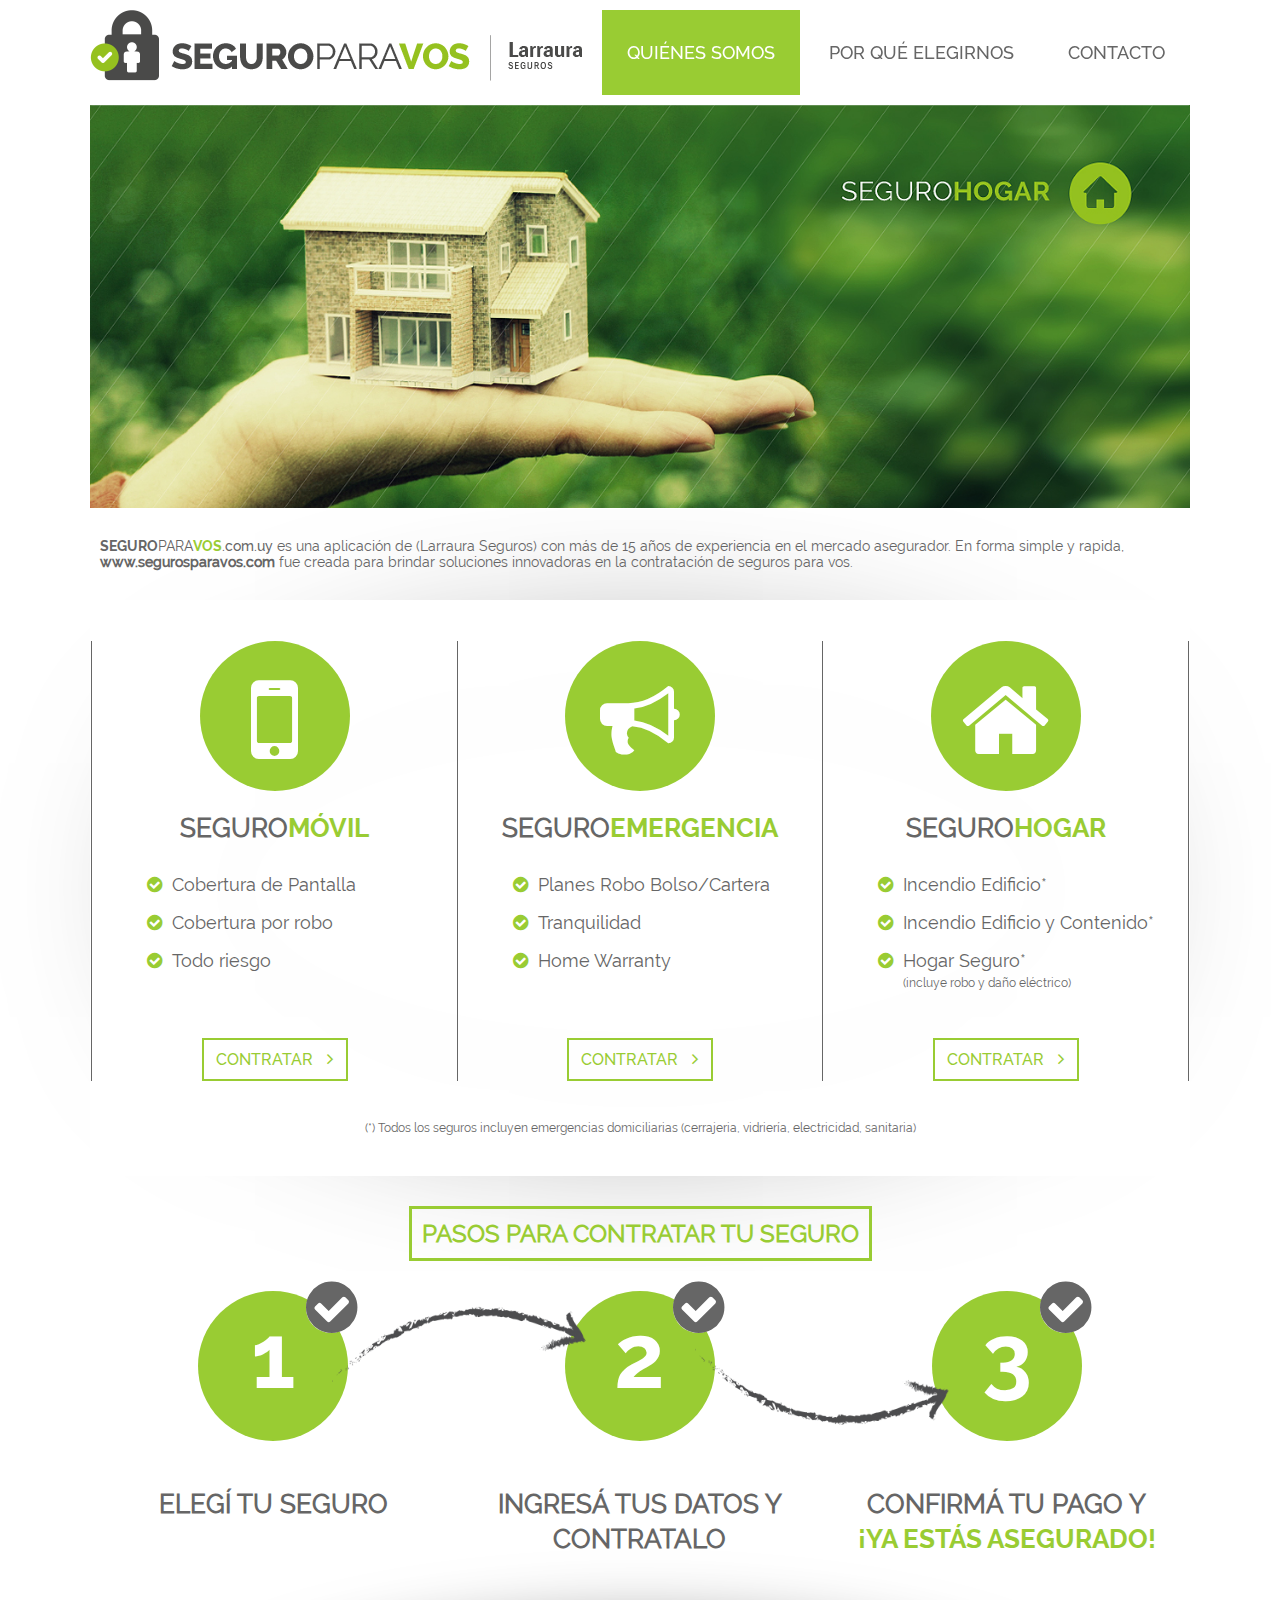
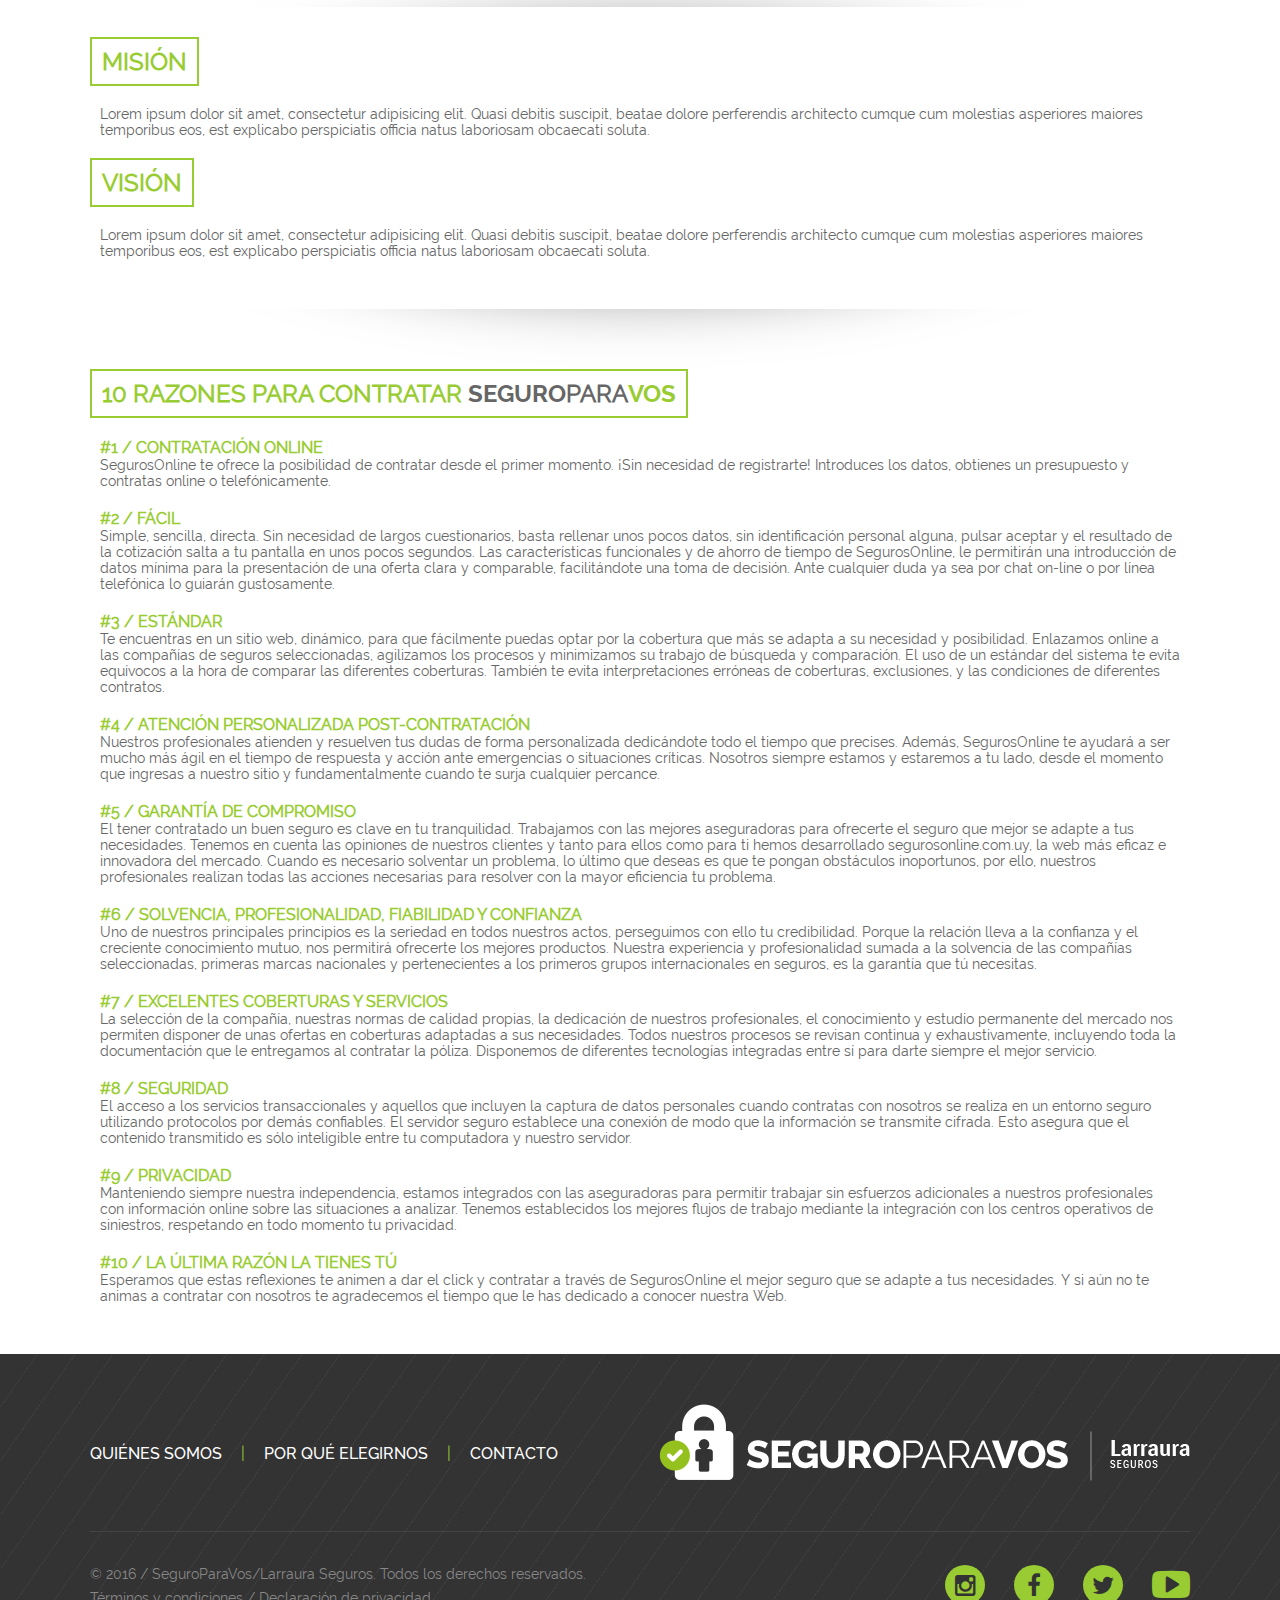
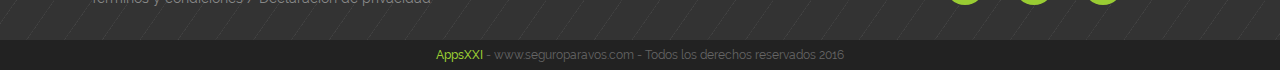
==== index.html @ 47605a60 "Home general y one page app" ====
<!DOCTYPE HTML>
<html>
<head>
	<title>SeguroParaVos</title>
	<meta charset="UTF-8">
	<link rel="icon" type="image/png" href="/imagenes/logos/favicon.png"/>
	<link rel="stylesheet" type="text/css" href="/estilos/estilo.css">
	<link rel="stylesheet" type="text/css" href="/estilos/font-awesome.min.css">
</head>

<body id="home">
	<header>
		<div class="center">
			<div class="logo_contenedor">
				<a href="#home"><img class="logo" src="imagenes/logos/logo.png"></a>
				<a href="#home"><img class="logo_solo" src="imagenes/logos/logo_solo.png"></a>
			</div>
			<div class="navegacion_contenedor">
				<nav class="navegacion">
					<a class="activo hover_negro" href="#nosotros">Quiénes somos</a>
					<a class="hover_verde" href="#razones">Por qué elegirnos</a>
					<a class="hover_verde" href="/">Contacto</a>
				</nav>
			</div>
		</div>	
	</header>

	<section class="pagina">
		<div id="quienes_somos" class="center quienes_somos_contenedor">
			<div class="banners">
				<img src="imagenes/banners/01.png" usemap="#servicios-express">
			</div>
			<p><a href="/"><span class="site-title"><span class="seguro">Seguro</span><span class="para">Para</span><span class="vos">Vos</span></span>.com.uy</a> es una aplicación de (Larraura Seguros) con más de 15 años de experiencia en el mercado asegurador. En forma simple y rapida, <strong>www.segurosparavos.com</strong> fue creada para brindar soluciones innovadoras en la contratación de seguros para vos.</p>
		</div>

		<div class="seguros_contenedor">
			<div class="center seguros">
				<div class="sombra"></div>
				<div class="seguros_inner">
					<div class="clear">
						<div class="seguro seguro_mobile">
							<span class="fa fa-5x fa-mobile rounded"></span>
							<h3 class="titulo-seguro">
								<span>Seguro</span><strong>Móvil</strong>
							</h3>
							<ul>
								<li><i class="fa fa-check-circle"></i><span class="seguro_span">Cobertura de Pantalla</span></li>
								<li><i class="fa fa-check-circle"></i><span class="seguro_span">Cobertura por robo</span></li>
								<li><i class="fa fa-check-circle"></i><span class="seguro_span">Todo riesgo</span></li>
							</ul>
							<a href="/" class="btn">Contratar <span class="fa fa-angle-right"></span></a>
						</div>
						<div class="seguro seguro_emergencia">
							<span class="fa fa-5x fa-bullhorn rounded"></span>
							<h3 class="titulo-seguro">
								<span>Seguro</span><strong>Emergencia</strong>
							</h3>
							<ul>
								<li><i id="emergencia_fa" class="fa fa-check-circle"></i><span class="seguro_span">Planes Robo Bolso/Cartera</span></li>
								<li><i id="emergencia_fa" class="fa fa-check-circle"></i><span class="seguro_span">Tranquilidad</span></li>
								<li><i id="emergencia_fa" class="fa fa-check-circle"></i><span class="seguro_span">Home Warranty</span></li>
							</ul>
							<a href="/" class="btn">Contratar <span class="fa fa-angle-right"></span></a>
						</div>
						<div class="seguro seguro_hogar">
							<span class="fa fa-5x fa-home rounded"></span>
							<h3 class="titulo-seguro">
								<span>Seguro</span><strong>Hogar</strong>
							</h3>
							<ul>
								<li><i class="fa fa-check-circle"></i><span class="seguro_span">Incendio Edificio*</span></li>
								<li><i class="fa fa-check-circle"></i><span class="seguro_span">Incendio Edificio y Contenido*</span></li>
								<li><i class="fa fa-check-circle"></i><span class="seguro_span">Hogar Seguro*</span><br><span class="comentario">(incluye robo y daño eléctrico)</span></li>
							</ul>
							<a href="/" class="btn">Contratar <span class="fa fa-angle-right"></span></a>
						</div>
					</div>
					<p class="comentario_seguros">(*) Todos los seguros incluyen emergencias domiciliarias (cerrajeria, vidriería, electricidad, sanitaria)</p>
				</div>
			</div>
		</div>

		<div class="center pasos_seguro_contenedor">
			<h2 class="rotulo_pasos">Pasos para contratar tu seguro</h2>
			<div class="pasos_seguro">
				<!-- <img src="imagenes/recursos/pasos.png"> -->
				<div class="paso primer_paso">
					<span class="fa rounded">1 <span class="fa fa-check-circle"></span></span>
					<h3 class="titulo-seguro">
						<span>Elegí tu seguro</span>
					</h3>
				</div>
				<span class="connect"><img src="/imagenes/recursos/flecha-design.png"></span>
				<div class="paso segundo_paso">
					<span class="fa rounded">2 <span class="fa fa-check-circle"></span></span>
					<h3 class="titulo-seguro">
						<span>Ingresá tus datos y contratalo</span>
					</h3>
				</div>
				<span class="connect mirror"><img src="/imagenes/recursos/flecha-design.png"></span>
				<div class="paso tercer_paso">
					<span class="fa rounded">3 <span class="fa fa-check-circle"></span></span>
					<h3 class="titulo-seguro">
						<span>Confirmá tu pago y<br><strong>¡ya estás asegurado!</strong></span>
					</h3>
				</div>
				<div class="clear"></div>
			</div>
		</div>

		<div class="center nosotros" id="nosotros">
			<div class="sombra"></div>
			<div class="content-inner">
				<h2>Misión</h2>	
				<p>Lorem ipsum dolor sit amet, consectetur adipisicing elit. Quasi debitis suscipit, beatae dolore perferendis architecto cumque cum molestias asperiores maiores temporibus eos, est explicabo perspiciatis officia natus laboriosam obcaecati soluta.</p>
				<h2>Visión</h2>	
				<p>Lorem ipsum dolor sit amet, consectetur adipisicing elit. Quasi debitis suscipit, beatae dolore perferendis architecto cumque cum molestias asperiores maiores temporibus eos, est explicabo perspiciatis officia natus laboriosam obcaecati soluta.</p>
			</div>
		</div>

		<div class="center razones" id="razones">
			<div class="content-inner">
				<h2>10 Razones para contratar <span class="site-title"><span class="seguro">Seguro</span><span class="para">Para</span><span class="vos">Vos</span></span></h2>	
				<h4>#1 / CONTRATACIÓN ONLINE</h4>
				<p>SegurosOnline te ofrece la posibilidad de contratar desde el primer momento. ¡Sin necesidad de registrarte! Introduces los datos, obtienes un presupuesto y contratas online o telefónicamente.</p>
				<h4>#2 / FÁCIL</h4>
				<p>Simple, sencilla, directa. Sin necesidad de largos cuestionarios, basta rellenar unos pocos datos, sin identificación personal alguna, pulsar aceptar y el resultado de la cotización salta a tu pantalla en unos pocos segundos. Las características funcionales y de ahorro de tiempo de SegurosOnline, le permitirán una introducción de datos mínima para la presentación de una oferta clara y comparable, facilitándote una toma de decisión. Ante cualquier duda ya sea por chat on-line o por línea telefónica lo guiarán gustosamente.</p>
				<h4>#3 / ESTÁNDAR</h4>
				<p>Te encuentras en un sitio web, dinámico, para que fácilmente puedas optar por la cobertura que más se adapta a su necesidad y posibilidad. Enlazamos online a las compañías de seguros seleccionadas, agilizamos los procesos y minimizamos su trabajo de búsqueda y comparación. El uso de un estándar del sistema te evita equívocos a la hora de comparar las diferentes coberturas. También te evita interpretaciones erróneas de coberturas, exclusiones, y las condiciones de diferentes contratos.</p>
				<h4>#4 / ATENCIÓN PERSONALIZADA POST-CONTRATACIÓN</h4>
				<p>Nuestros profesionales atienden y resuelven tus dudas de forma personalizada dedicándote todo el tiempo que precises. Además, SegurosOnline te ayudará a ser mucho más ágil en el tiempo de respuesta y acción ante emergencias o situaciones críticas. Nosotros siempre estamos y estaremos a tu lado, desde el momento que ingresas a nuestro sitio y fundamentalmente cuando te surja cualquier percance.</p>
				<h4>#5 / GARANTÍA DE COMPROMISO</h4>
				<p>El tener contratado un buen seguro es clave en tu tranquilidad. Trabajamos con las mejores aseguradoras para ofrecerte el seguro que mejor se adapte a tus necesidades. Tenemos en cuenta las opiniones de nuestros clientes y tanto para ellos como para ti hemos desarrollado segurosonline.com.uy, la web más eficaz e innovadora del mercado. Cuando es necesario solventar un problema, lo último que deseas es que te pongan obstáculos inoportunos, por ello, nuestros profesionales realizan todas las acciones necesarias para resolver con la mayor eficiencia tu problema.</p>
				<h4>#6 / SOLVENCIA, PROFESIONALIDAD, FIABILIDAD Y CONFIANZA</h4>
				<p>Uno de nuestros principales principios es la seriedad en todos nuestros actos, perseguimos con ello tu credibilidad. Porque la relación lleva a la confianza y el creciente conocimiento mutuo, nos permitirá ofrecerte los mejores productos. Nuestra experiencia y profesionalidad sumada a la solvencia de las compañías seleccionadas, primeras marcas nacionales y pertenecientes a los primeros grupos internacionales en seguros, es la garantía que tú necesitas.</p>
				<h4>#7 / EXCELENTES COBERTURAS Y SERVICIOS</h4>
				<p>La selección de la compañía, nuestras normas de calidad propias, la dedicación de nuestros profesionales, el conocimiento y estudio permanente del mercado nos permiten disponer de unas ofertas en coberturas adaptadas a sus necesidades. Todos nuestros procesos se revisan continua y exhaustivamente, incluyendo toda la documentación que le entregamos al contratar la póliza. Disponemos de diferentes tecnologías integradas entre sí para darte siempre el mejor servicio.</p>
				<h4>#8 / SEGURIDAD</h4>
				<p>El acceso a los servicios transaccionales y aquellos que incluyen la captura de datos personales cuando contratas con nosotros se realiza en un entorno seguro utilizando protocolos por demás confiables. El servidor seguro establece una conexión de modo que la información se transmite cifrada. Esto asegura que el contenido transmitido es sólo inteligible entre tu computadora y nuestro servidor.</p>
				<h4>#9 / PRIVACIDAD</h4>
				<p>Manteniendo siempre nuestra independencia, estamos integrados con las aseguradoras para permitir trabajar sin esfuerzos adicionales a nuestros profesionales con información online sobre las situaciones a analizar. Tenemos establecidos los mejores flujos de trabajo mediante la integración con los centros operativos de siniestros, respetando en todo momento tu privacidad.</p>
				<h4>#10 / LA ÚLTIMA RAZÓN LA TIENES TÚ</h4>
				<p>Esperamos que estas reflexiones te animen a dar el click y contratar a través de SegurosOnline el mejor seguro que se adapte a tus necesidades. Y si aún no te animas a contratar con nosotros te agradecemos el tiempo que le has dedicado a conocer nuestra Web.</p>
			</div>
		</div>
	</section>

	<footer>
		<div class="footer_navegacion center">
			<div class="footer_nav">
				<a class="hover_verde" href="#nosotros">Quiénes somos</a>
				<span class="separador">|</span>
				<a class="hover_verde" href="#razones">Por qué elegirnos</a>
				<span class="separador">|</span>
				<a class="hover_verde" href="/">Contacto</a>
			</div>
			<div class="logo_footer">
				<a href="/"><img src="imagenes/logos/logo-footer.png"></a>
			</div>
			<div class="clear"></div>
		</div>
		<div class="center">
			<div class="derechos_reservados">
				<div>© 2016 / SeguroParaVos/Larraura Seguros. Todos los derechos reservados.</div>
				<div>Términos y condiciones / Declaración de privacidad</div>
			</div>
			<div class="redes_sociales">
				<a class="fa fa-instagram rounded hover_blanco" href="http://www.instagram.com" target="blank"></a>
				<a class="fa fa-facebook rounded hover_blanco" href="http://www.facebook.com" target="blank"></a>
				<a class="fa fa-twitter rounded hover_blanco" href="http://www.twitter.com" target="blank"></a>
				<a class="fa fa-youtube-play hover_blanco" href="http://www.youtube.com" target="blank"></a>
			</div>
		</div>
		<div class="derechos_apssxxi">
			<a class="hover_blanco" href="htttp://www.appsxxi.com">AppsXXI</a><span> - www.seguroparavos.com - Todos los derechos reservados 2016</span>
		</div>
	</footer>

	<a class="scroll-up fa fa-angle-up" href="#home" style="display: inline;"></a>

	<script src="/script/jquery.js"></script>
	<script src="/script/general.js"></script>
</body>
</html>
---- estilos/estilo.css ----
/* GENERALES */
@font-face {
	font-family: "Raleway-Regular";
	src: url(../fonts/Raleway-Regular.ttf);
}
@font-face {
	font-family: "Raleway-Medium";
	src: url(../fonts/Raleway-Medium.ttf);
}
@font-face {
	font-family: "Raleway-Bold";
	src: url(../fonts/Raleway-Bold.ttf);
}
@font-face {
	font-family: "Raleway-ExtraBold";
	src: url(../fonts/Raleway-ExtraBold.ttf);
}
* {
	color: #666;
	font-family: "Raleway-Regular";
}
strong {
	font-family: "Raleway-Medium";
}
a {
	text-decoration: none;
	font-family: "Raleway-Medium";
}
h2 {
	display: inline-block;
	clear: both;
	color: #9c3;
	border: 2px solid #9c3;
	padding: 8px 10px;
	text-transform: uppercase;
	margin: 0;
	margin-bottom: 20px;
}
h3 {
	text-align: center;
	font-size: 26px;
	line-height: 35px;
	font-family: "Raleway-Bold";
	color: #666;
}
h4 {
	color: #9c3;
    margin: 0;
    padding: 0 10px;
}
p {
	padding: 0 10px;
	margin: 0 0 20px;
	font-size: 14px;
}
img {
	display: block;
}
body {
	margin: 0;
	padding: 105px 0 0;
}

/* UTILES */
.clear {
	overflow: hidden;
	clear: both;
}
.center {
	position: relative;
	margin: auto;
	width: 1100px;
	/*overflow: hidden;*/
}
.content-inner {
	padding: 30px 0;
}
.hover_verde:hover {
	color: #9c3;
}
.hover_negro:hover {
	color: #666;
}
.hover_blanco:hover {
	color: rgb(255,255,255);
}
.btn {
	border: 2px solid #9c3;
    box-sizing: border-box;
    color: #9c3;
    display: block;
    padding: 10px;
    text-transform: uppercase;
}
.btn .fa {
	font-size: 18px;
	margin: 0;
	margin-left: 10px;
}
.fa {
	margin-right: 10px;
	margin-top: 10px;
	margin-bottom: 10px;
	color: #9c3;
}
.connect {
	display: block;
    left: 22%;
    position: absolute;
    top: 5%;
    z-index: 5;
	box-sizing: content-box;
}
.connect img {
	width: 80%;
}
.mirror {
	top: 20%;
	left: 55%;
	transform: scale(1, -1);
}
.mirror img {}
.site-title {
	text-transform: uppercase;
}
.site-title .seguro {
	font-family: 'Raleway-Bold';
}
.site-title .para {
	font-family: 'Raleway-Regular';
}
.site-title .vos {
	font-family: 'Raleway-Bold';
	color: #9c3;
}

/* ENCABEZADO */
header {
	background: rgba(255, 255, 255, 0.95);
    box-sizing: border-box;
    left: 0;
    overflow: hidden;
    padding: 10px;
    position: fixed;
    right: 0;
    top: 0;
    z-index: 10;
    transition: all 0.2s ease;
}
header .logo_contenedor {
	float: left;
	transform: all .3s ease;
}
header .logo_contenedor img.logo_solo {
	display: none;
}
header .navegacion_contenedor {
	float: right;
}
header .navegacion a {
    color: #666;
    display: inline-block;
    font-size: 18px;
    height: 85px;
    line-height: 85px;
    padding: 0 25px;
    text-decoration: none;
    text-transform: uppercase;
    transition: all .2s ease;
}
header .navegacion a.activo {
	background: #9c3;
	color: white;
}
header .navegacion a.activo:hover {
	color: #666;
}

/* ENCABEZADO FIJO */
header.compressed {
	padding: 0;
	box-shadow: 0 0 4px rgba(0, 0, 0, 0.3);
}
header.compressed .logo_contenedor img {
	height: 40px;
    margin: 10px 0;
    transition: all .2s ease;
}
header.compressed .logo_contenedor img.logo {
	display: none;
}
header.compressed .logo_contenedor img.logo_solo {
	display: block;
}
header.compressed .navegacion a {
	height: 60px;
    line-height: 60px;
    font-size: 16px;
    transition: all .2s ease;
}

/* BODY */
.pagina {}

/* Quienes somos */
.quienes_somos_contenedor {
	margin-bottom: 30px;
}

/* Banner */
.banners {}
.banners img {
	width: 1100px;
	margin-bottom: 30px;
}

/* Seguros */
.seguros_contenedor {
    margin-bottom: 30px;
    position: relative;
}
.seguros {
	margin-bottom: 30px;
	position: relative;
}
.seguros .clear {
	padding: 40px 0 0;
}
.seguros .seguros_inner {
	background: rgba(255, 255, 255, .99);
    border: 1px solid #fff;
    box-sizing: border-box;
    position: relative;
}
.seguros .sombra {
	background: #FFF;
    border-radius: 50%;
    bottom: 25%;
    /*box-shadow: 0 0 180px 60px;*/
    -webkit-box-shadow: 0 0 180px 60px;
    left: 15%;
    position: absolute;
    right: 15%;
    top: 25%;
}
/* Hiperfix for darknes shadow in firefox */
@-moz-document url-prefix() { 
    .seguros .sombra {
        box-shadow: 0 0 180px 15px;
    }
}
.seguros .seguro,
.pasos_seguro .paso {
	position: relative;
	float: left;
    width: 33.334%;
    height: 440px;
    box-sizing: border-box;
    border-left: solid 1px #666;
    border-right: solid 1px #666;
    text-align: center;
}
.seguros .seguro:first-child {
	border-right: none;
}
.seguros .seguro:last-child {
	border-left: none;
}
.seguros .seguro span.fa.rounded,
.pasos_seguro .paso span.fa.rounded {
	color: #fff;
	background: #9c3;
	width: 150px;
	height: 150px;
	line-height: 160px;
	border-radius: 75px;
	margin: 0;
	margin-bottom: 20px;
}
.seguros .seguro.seguro_mobile > span.fa {
	font-size: 110px;
}
.seguros .seguro.seguro_hogar > span.fa {
	font-size: 95px;
}
.seguros .seguro h3 {
	margin: 0;
}
.seguros .seguro h3.titulo-seguro,
.pasos_seguro .paso h3.titulo-seguro {
	text-transform: uppercase;
	margin-bottom: 20px;
}
.seguros .seguro h3.titulo-seguro span,
.pasos_seguro .paso h3.titulo-seguro span {
	font-family: "Raleway-Regular";
}
.seguros .seguro h3.titulo-seguro strong,
.pasos_seguro .paso h3.titulo-seguro strong {
	color: #9c3;
	font-family: "Raleway-Bold";
}
.seguros .seguro ul {
    margin: 0;
	list-style: none;
    padding: 0 30px 0 55px;
    text-align: left;
    font-size: 18px;
}
.seguros .seguro ul li {}
.seguros .seguro ul li i {}
.seguros .seguro ul li .comentario {
	font-size: 12px;
    left: 25px;
    position: relative;
    top: -10px;
}
.seguros .seguro .btn {
	bottom: 0;
    display: inline-block;
    left: -50%;
    margin-left: 80%;
    position: absolute;
    width: 40%;
}
.seguros .comentario_seguros {
	font-size: 12px;
	text-align: center;
	margin: 40px 0;
}

/*
.seguro_span {
	font-size: 16px;
}
.comentario {
	font-size: 14px;
	margin-left: 24px;
}
.seguro_mobile {
	float: left;
	width: 366px;
	padding-left: 70px;
	box-sizing: border-box;
	border-left: solid 1px rgb(148,147,147);
	margin-bottom: 20px;
}
.seguro_img {
	margin-bottom: 20px;
}
.seguro_emergencia {
	display: inline-block;
	width: 366px;
	padding-left: 14px;
	box-sizing: border-box;
	border-left: solid 1px rgb(148,147,147);
	border-right: solid 1px rgb(148,147,147);
	margin-bottom: 20px;
}
#emergencia_fa {
	margin-left: 10px;
}
.seguro_hogar {
	float: right;
	width: 366px;
	padding-left: 61px;
	box-sizing: border-box;
	border-right: solid 1px rgb(148,147,147);	
	margin-bottom: 20px;
}
#hogar_fa {
	margin-bottom: 0;
}
*/

/* Proceso pasos para contratar */
.pasos_seguro_contenedor {
	margin-top: 25px;
	text-align: center;
}
.pasos_seguro_contenedor h2 {
	text-transform: uppercase;
	display: inline-block;
	margin: auto;
	padding: 10px;
	box-sizing: border-box;
	border: solid 3px #9c3;
	margin-bottom: 30px;
	color: #9c3;
}
.pasos_seguro {
	position: relative;
	margin-bottom: 30px;
}
.pasos_seguro .paso {
	border: none;
	height: auto;
	width: 33.33%;
}
.pasos_seguro .paso > .fa {
	position: relative;
    font-size: 90px;
    font-family: 'Raleway-Bold';
    line-height: 130px!important;
}
.pasos_seguro .paso > .fa > .fa-check-circle {
	background: #fff none repeat scroll 0 0;
    border-radius: 50%;
    color: #666;
    display: block;
    font-size: 60px;
    height: 50px;
    line-height: 52px;
    margin: 0;
    padding: 0;
    position: absolute;
    right: -8px;
    top: -8px;
    width: 50px;
}
/*.pasos_seguro img {
	margin-left: 30px;
	width: 1040px;
}*/
/*.primer_paso {
	float: left;
	width: 320px;
}
.segundo_paso {
	margin-left: 70px;
	display: inline-block;
	width: 320px;
}
.tercer_paso {
	float: right;
	width: 320px;
}
.tercer_paso b {
	color: #9c3;
}
.borde {
	border-right: solid 3px #9c3;
	padding-right: 15px;
	box-sizing: border-box;
}*/

.nosotros {
	position: relative;
	margin-bottom: 30px;
}
.nosotros .sombra {
	background: #FFF;
    border-radius: 50%;
    bottom: 25%;
    /*box-shadow: 0 0 180px 60px;*/
    -webkit-box-shadow: 0 0 70px 50px;
    left: 15%;
    position: absolute;
    right: 15%;
    top: 25%;
}
/* Hiperfix for darknes shadow in firefox */
@-moz-document url-prefix() { 
    .nosotros .sombra {
        box-shadow: 0 0 70px 25px;
    }
}
.nosotros .content-inner {
	position: relative;
	background: #fff;
}

/* PRIMER PASO */

.pasos {
	height: 530px;
}
.primer_paso_img img {
	float: left;
	margin-left: 72px;
	padding-right: 96px;
	box-sizing: border-box;
	border-right: solid 2px rgb(161,161,161);
}
.paso_formulario_routlo {
	display: inline;
	text-align: left;
	margin-left: 100px;
}
.paso_formulario_routlo h2 {
	display: inline-block;
	margin: 0;
}
.paso_formulario_routlo h1 {
  background: #9c3;
  border-radius: 19px;
  color: #ffffff;
  display: inline-block;
  line-height: 34px;
  margin-right: 10px;
  text-align: center;
  height: 38px;
  width: 38px;
}
.formulario {
	display: block;
	width: 400px;
	float: right;
	margin-top: 5px;
	margin-right: 148px;
}
.formulario p {
	display: inline-block;
	line-height: 30px;
	width: 354px;
}
#valor_movil {
	display: inline-block;
	line-height: 30px;
	width: 210px;
}
.border_bottom {
	border-bottom: solid 2px rgb(119,119,119);
}
.input_radio {
	display: inline-block;
	height: 20px;
	width: 20px;
}
.input_number {
	display: inline-block;
	height: 26px;
	width: 145px;
	border: none;
	border-bottom: solid 2px rgb(119,119,119);
	background: rgb(227,227,227);
}
.button_next {
	background: none;
	border: none;
}
.form .fa {
	font-size: 50px;
	margin-left: 306px;
}


/* SEGUNDO PASO*/


#valores_segundo_paso {
	display: inline-block;
	line-height: 30px;
	width: 90px;
}
.input_number_2 {
	display: inline-block;
	height: 26px;
	width: 264px;
	border: none;
	border-bottom: solid 2px rgb(119,119,119);
	background: rgb(227,227,227);
}
.pasos_2 {
	height: 950px;
}
#campo2 {
	width: 175px;
}
#p2{
	width: 180px;
}
#clip {
	margin: 0;
	font-size: 30px;
}
#condiciones {
	color: #9c3;
}
#condiciones:hover {
	color: rgb(74,74,74);
}


/* TERCER PASO */


.tercer_paso_img {
	float: left;
	margin-left: 72px;
	padding-right: 96px;
	box-sizing: border-box;
	border-right: solid 2px rgb(161,161,161);
}
#mobile_contratado {
	width: 231px;
	height: 210px;
}
.verde {
	color: #9c3;
}
.tercer_paso_span {
	line-height: 40px;
}
.separacion {
	border-bottom: solid 2px #444;
	padding-top: 30px;
	padding-bottom: 30px;
	box-sizing: border-box;
}
.gracias {
	margin-top: 30px;
}
.pasos3 {
	height: 600px;
}

footer {
	overflow: hidden;
	background: #666;
	background: repeating-linear-gradient(
		125deg,
		#333,
		#333 30px,
		#444 31px
  	);
	padding-bottom: 30px;
	position: relative;
}
.footer_navegacion {
	border-bottom: solid 1px #444;
	padding: 50px 0;
}
.footer_nav {
	float: left;
	height: 77px;
	line-height: 100px;
}
.footer_nav a {
	box-sizing: border-box;
	font-size: 16px;
	color: #fff;
	text-transform: uppercase;
}
.footer_nav .separador {
	display: inline-block;
	color: #9c3;
	padding: 0 15px;
}
.logo_footer {
	float: right;
}
.derechos_reservados {
	float: left;
	padding: 30px 0;
}
.derechos_reservados div {
	font-size: 14px;
	color: #888;
	line-height: 24px;
}
.redes_sociales {
	float: right;
	padding: 30px 0; 
}
.redes_sociales .fa {
	font-size: 38px;
    text-align: center;
    margin: 0 0 0 25px;
}
.redes_sociales .fa.rounded {
	height: 40px;
	line-height: 42px;
	width: 40px;	
	background: #9c3;
    border-radius: 20px;
	color: #333;
	font-size: 24px;
}
.redes_sociales .fa.rounded.hover_blanco:hover {
	background: #fff;
}
.redes_sociales .fa:not(.rounded) {
	position: relative;
    top: 4px;
}
.derechos_apssxxi {
	background: #222;
    bottom: 0;
    font-size: 12px;
    left: 0;
    position: absolute;
    right: 0;
    text-align: center;
    height: 30px;
    line-height: 30px;
}
.derechos_apssxxi a {
	color: #9c3;
}
.derechos_apssxxi span {
	color: rgb(102,102,102);
}

/* SCROLL UP */
a.fa.scroll-up {
    background: #9c3 none repeat scroll 0 0;
    bottom: 20px;
    box-sizing: border-box;
    border-radius: 20px;
    color: white;
    display: none;
    font-size: 24px !important;
    height: 40px;
    line-height: 37px !important;
    opacity: 0.85;
    position: fixed;
    right: 20px;
    text-align: center;
    text-decoration: none;
    width: 40px;
    z-index: 100;
}
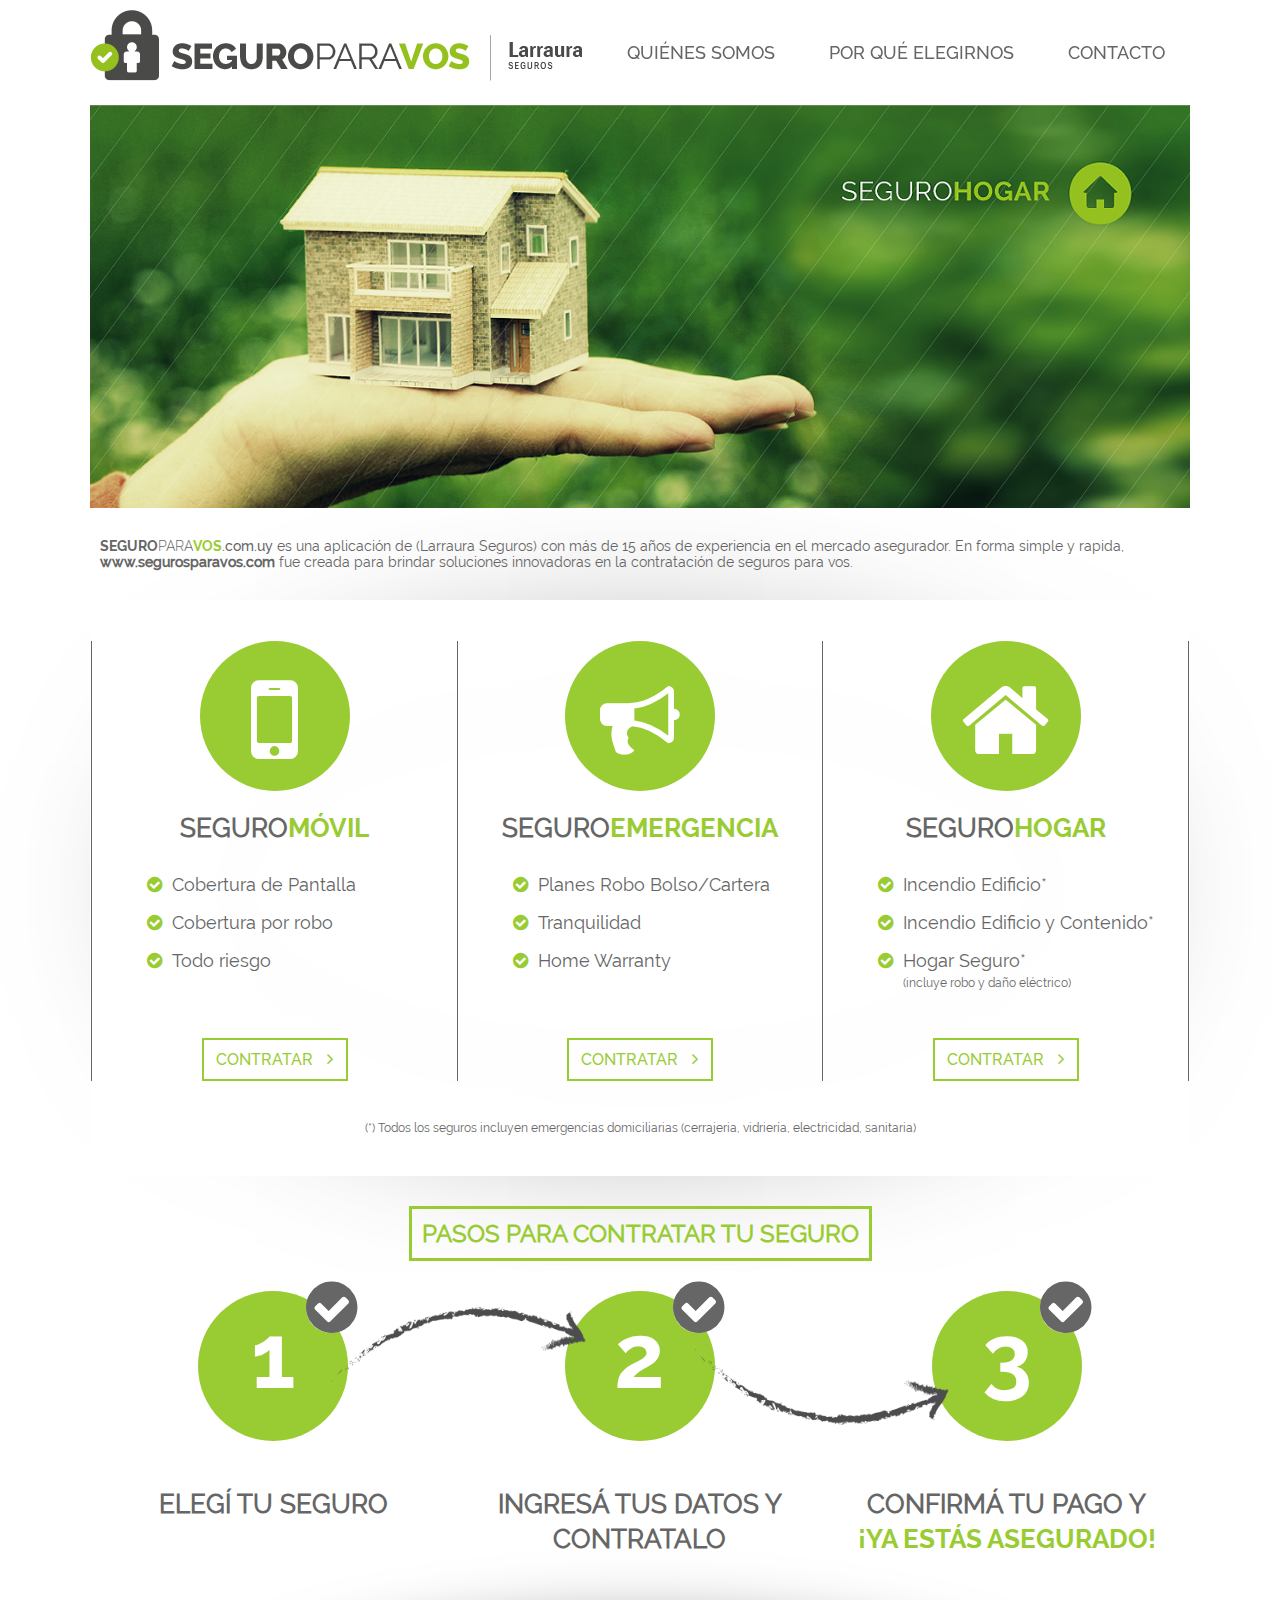
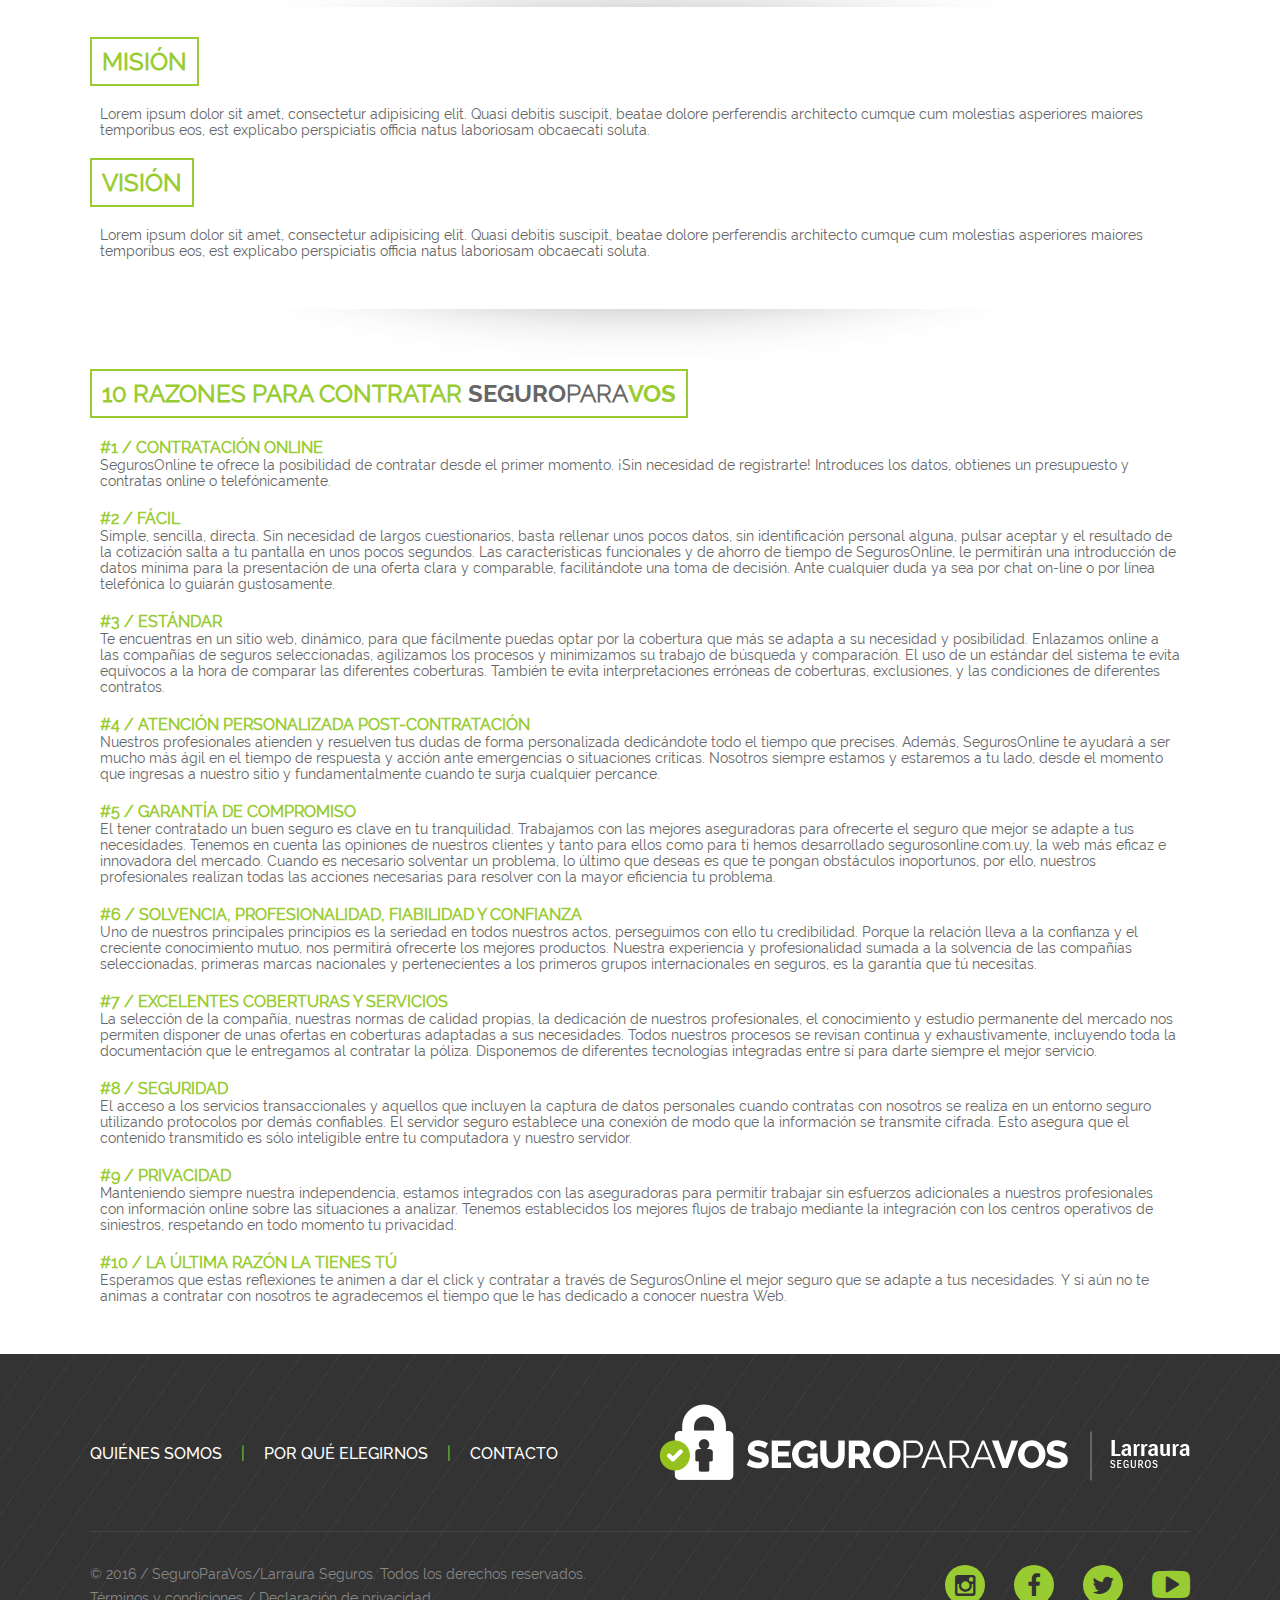
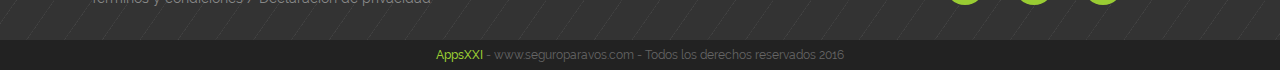
==== commit d9d2ecd8: "Optimización" ====
--- a/index.html
+++ b/index.html
@@ -17,7 +17,7 @@
 			</div>
 			<div class="navegacion_contenedor">
 				<nav class="navegacion">
-					<a class="activo hover_negro" href="#nosotros">Quiénes somos</a>
+					<a class="hover_negro" href="#nosotros">Quiénes somos</a>
 					<a class="hover_verde" href="#razones">Por qué elegirnos</a>
 					<a class="hover_verde" href="/">Contacto</a>
 				</nav>
--- a/estilos/estilo.css
+++ b/estilos/estilo.css
@@ -1,4 +1,8 @@
 /* GENERALES */
+@font-face {
+	font-family: "Raleway-Light";
+	src: url(../fonts/Raleway-Light.ttf);
+}
 @font-face {
 	font-family: "Raleway-Regular";
 	src: url(../fonts/Raleway-Regular.ttf);
@@ -127,7 +131,7 @@
 	font-family: 'Raleway-Bold';
 }
 .site-title .para {
-	font-family: 'Raleway-Regular';
+	font-family: 'Raleway-Light';
 }
 .site-title .vos {
 	font-family: 'Raleway-Bold';
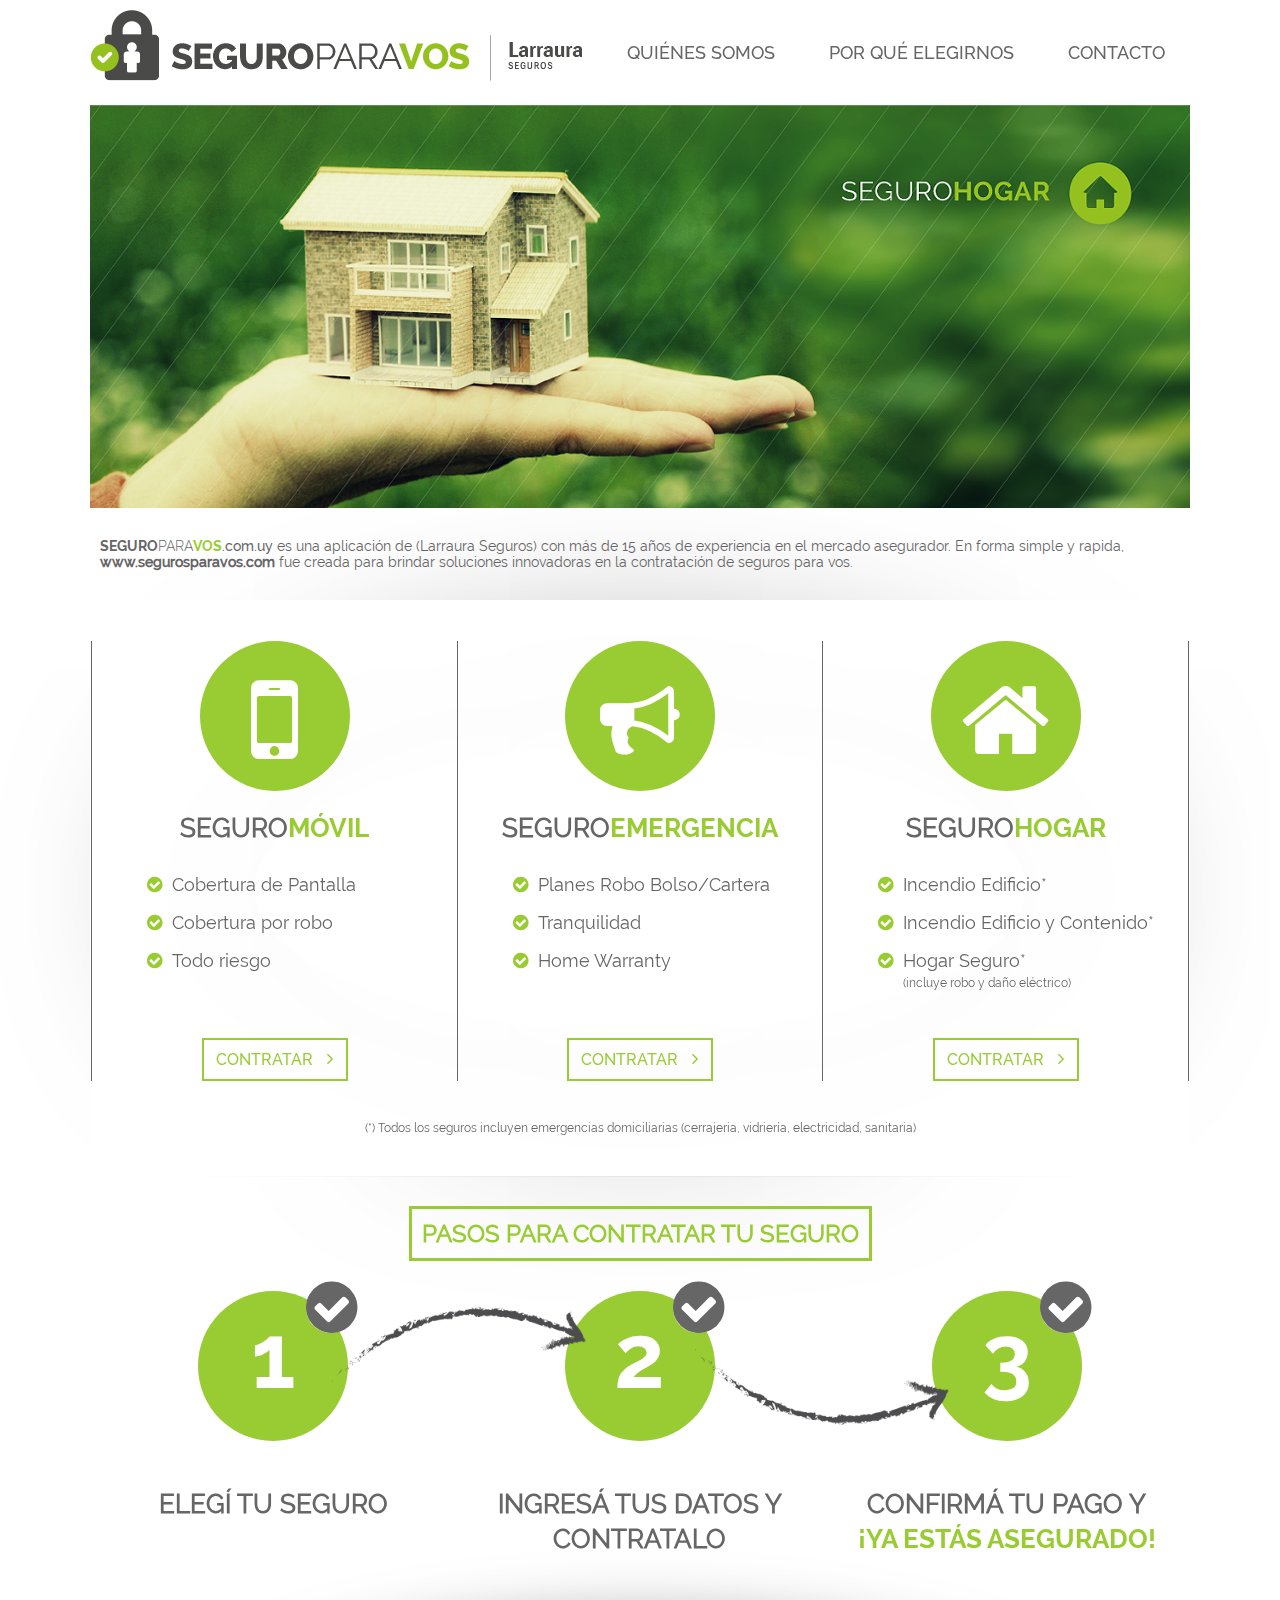
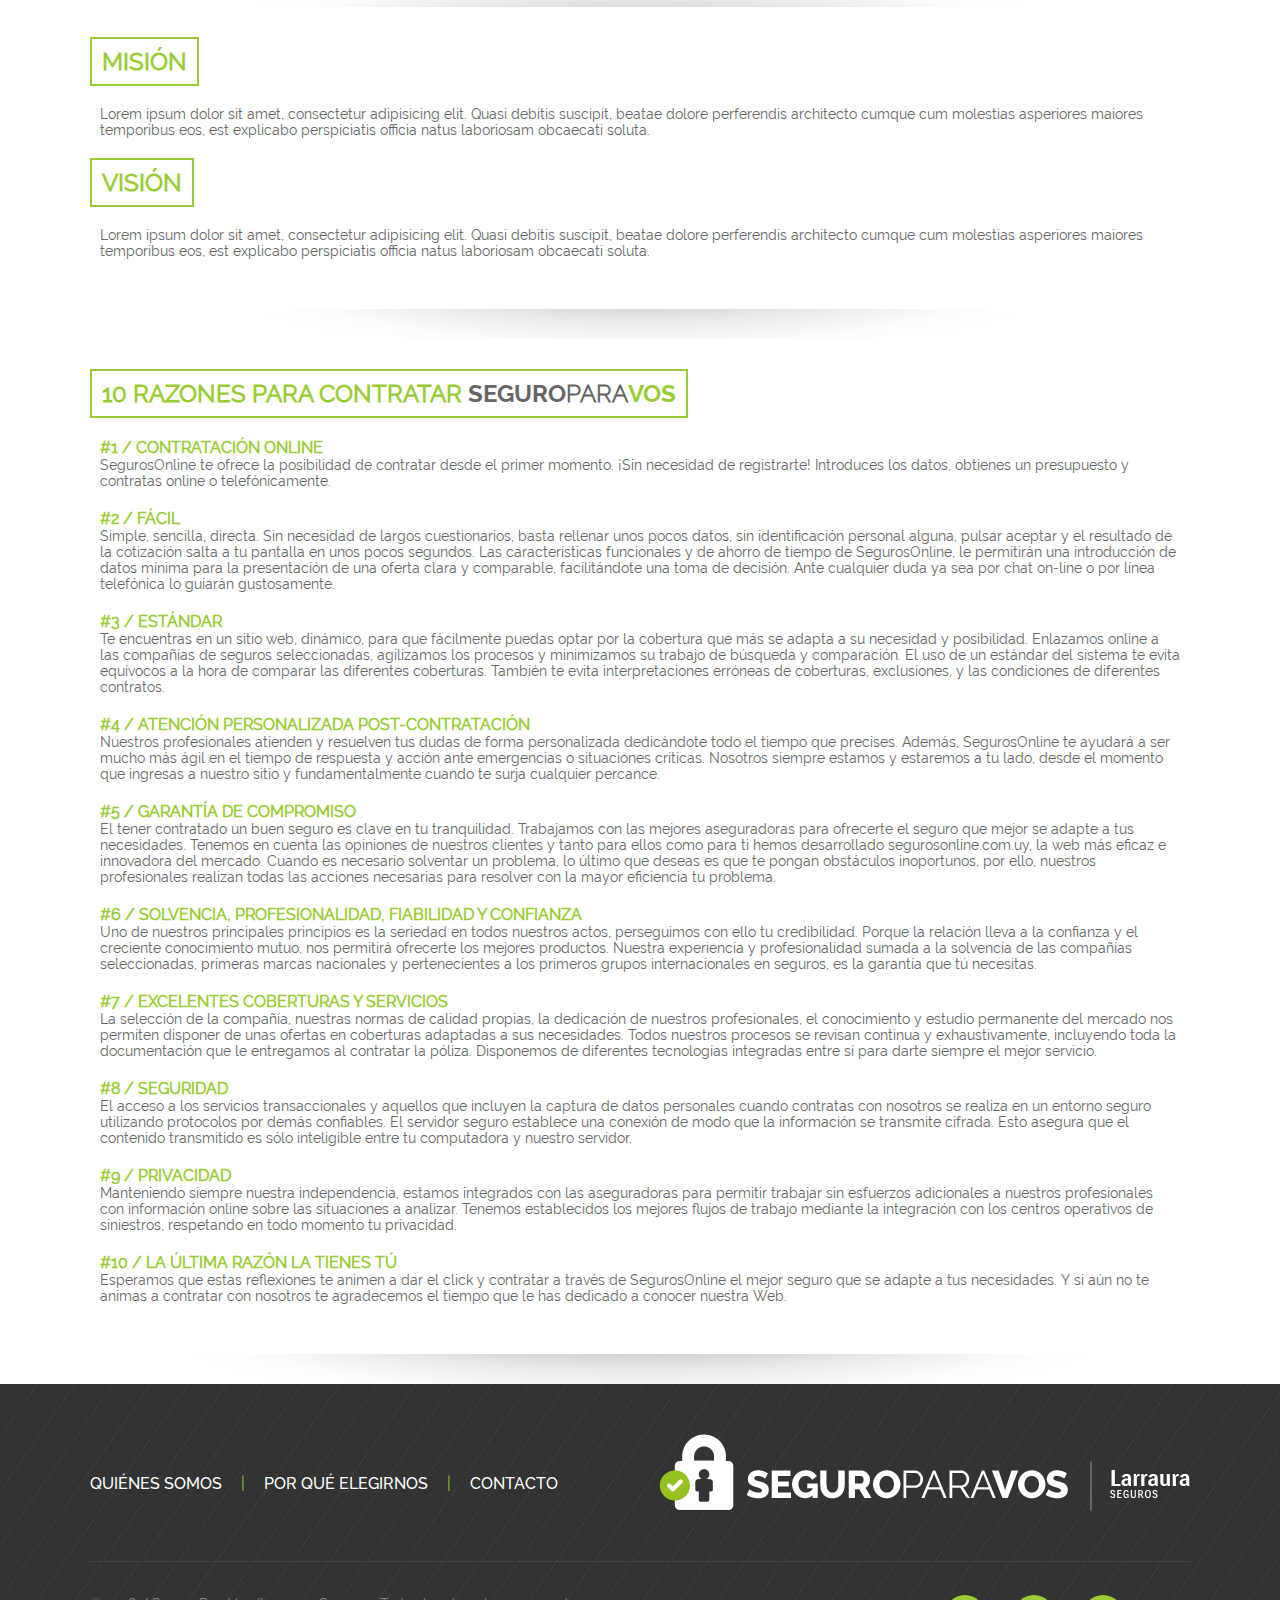
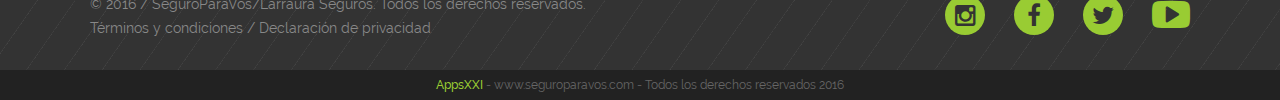
==== commit 0689fc26: "Implementación del Slideshow" ====
--- a/index.html
+++ b/index.html
@@ -8,7 +8,7 @@
 	<link rel="stylesheet" type="text/css" href="/estilos/font-awesome.min.css">
 </head>
 
-<body id="home">
+<body id="_home">
 	<header>
 		<div class="center">
 			<div class="logo_contenedor">
@@ -26,9 +26,19 @@
 	</header>
 
 	<section class="pagina">
-		<div id="quienes_somos" class="center quienes_somos_contenedor">
-			<div class="banners">
-				<img src="imagenes/banners/01.png" usemap="#servicios-express">
+		<div id="_quienes_somos" class="center quienes_somos_contenedor">
+			<div class="slider-banner" id="slider-banner">
+				<ul>
+					<li>
+						<img src="imagenes/banners/01.png" usemap="#servicios-express">
+					</li>
+					<li>
+						<img src="imagenes/banners/02.png" usemap="#servicios-express">
+					</li>
+					<li>
+						<img src="imagenes/banners/03.png" usemap="#servicios-express">
+					</li>
+				</ul>
 			</div>
 			<p><a href="/"><span class="site-title"><span class="seguro">Seguro</span><span class="para">Para</span><span class="vos">Vos</span></span>.com.uy</a> es una aplicación de (Larraura Seguros) con más de 15 años de experiencia en el mercado asegurador. En forma simple y rapida, <strong>www.segurosparavos.com</strong> fue creada para brindar soluciones innovadoras en la contratación de seguros para vos.</p>
 		</div>
@@ -56,9 +66,9 @@
 								<span>Seguro</span><strong>Emergencia</strong>
 							</h3>
 							<ul>
-								<li><i id="emergencia_fa" class="fa fa-check-circle"></i><span class="seguro_span">Planes Robo Bolso/Cartera</span></li>
-								<li><i id="emergencia_fa" class="fa fa-check-circle"></i><span class="seguro_span">Tranquilidad</span></li>
-								<li><i id="emergencia_fa" class="fa fa-check-circle"></i><span class="seguro_span">Home Warranty</span></li>
+								<li><i class="fa fa-check-circle"></i><span class="seguro_span">Planes Robo Bolso/Cartera</span></li>
+								<li><i class="fa fa-check-circle"></i><span class="seguro_span">Tranquilidad</span></li>
+								<li><i class="fa fa-check-circle"></i><span class="seguro_span">Home Warranty</span></li>
 							</ul>
 							<a href="/" class="btn">Contratar <span class="fa fa-angle-right"></span></a>
 						</div>
@@ -83,7 +93,6 @@
 		<div class="center pasos_seguro_contenedor">
 			<h2 class="rotulo_pasos">Pasos para contratar tu seguro</h2>
 			<div class="pasos_seguro">
-				<!-- <img src="imagenes/recursos/pasos.png"> -->
 				<div class="paso primer_paso">
 					<span class="fa rounded">1 <span class="fa fa-check-circle"></span></span>
 					<h3 class="titulo-seguro">
@@ -108,7 +117,7 @@
 			</div>
 		</div>
 
-		<div class="center nosotros" id="nosotros">
+		<div class="center nosotros" id="_nosotros">
 			<div class="sombra"></div>
 			<div class="content-inner">
 				<h2>Misión</h2>	
@@ -118,7 +127,8 @@
 			</div>
 		</div>
 
-		<div class="center razones" id="razones">
+		<div class="center razones" id="_razones">
+			<div class="sombra"></div>
 			<div class="content-inner">
 				<h2>10 Razones para contratar <span class="site-title"><span class="seguro">Seguro</span><span class="para">Para</span><span class="vos">Vos</span></span></h2>	
 				<h4>#1 / CONTRATACIÓN ONLINE</h4>
@@ -179,6 +189,7 @@
 	<a class="scroll-up fa fa-angle-up" href="#home" style="display: inline;"></a>
 
 	<script src="/script/jquery.js"></script>
+	<script src="/script/jquery.jcarousel.min.js"></script>
 	<script src="/script/general.js"></script>
 </body>
 </html>--- a/estilos/estilo.css
+++ b/estilos/estilo.css
@@ -212,10 +212,24 @@
 }
 
 /* Banner */
-.banners {}
-.banners img {
+.slider-banner {
+	margin-bottom: 30px;
+	overflow: hidden;
+    position: relative;
+}
+.slider-banner ul {
+	list-style: none;
+	margin: 0;
+	padding: 0;
+	position: relative;
+    width: 20000em;
+}
+.slider-banner ul li {
+	float: left;
+}
+.slider-banner img {
+	display: block;
 	width: 1100px;
-	margin-bottom: 30px;
 }
 
 /* Seguros */
@@ -470,6 +484,31 @@
     }
 }
 .nosotros .content-inner {
+	position: relative;
+	background: #fff;
+}
+
+.razones {
+	position: relative;
+	margin-bottom: 30px;
+}
+.razones .sombra {
+	background: #fff none repeat scroll 0 0;
+    border-radius: 50%;
+    bottom: 5%;
+    -webkit-box-shadow: 0 0 70px 30px;
+    left: 10%;
+    position: absolute;
+    right: 10%;
+    top: 80%;
+}
+/* Hiperfix for darknes shadow in firefox */
+@-moz-document url-prefix() { 
+    .razones .sombra {
+        box-shadow: 0 0 70px 20px;
+    }
+}
+.razones .content-inner {
 	position: relative;
 	background: #fff;
 }
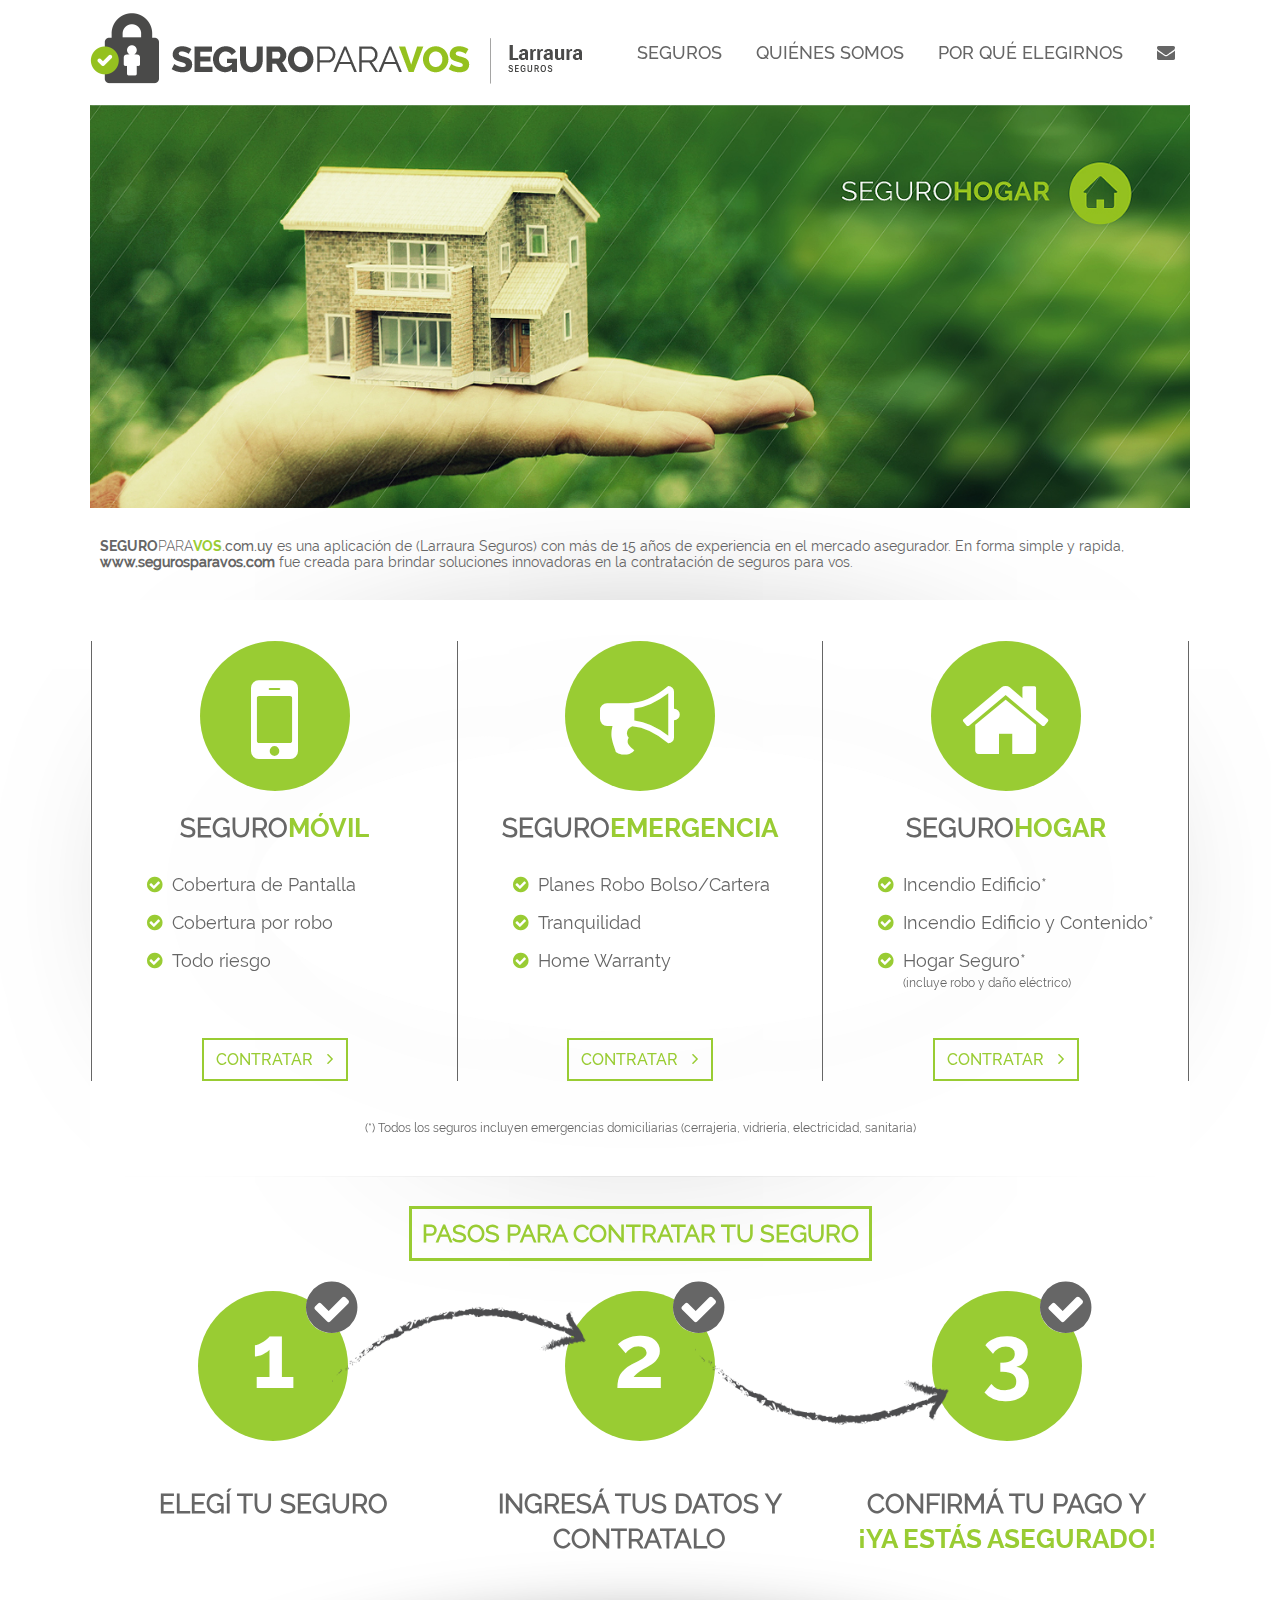
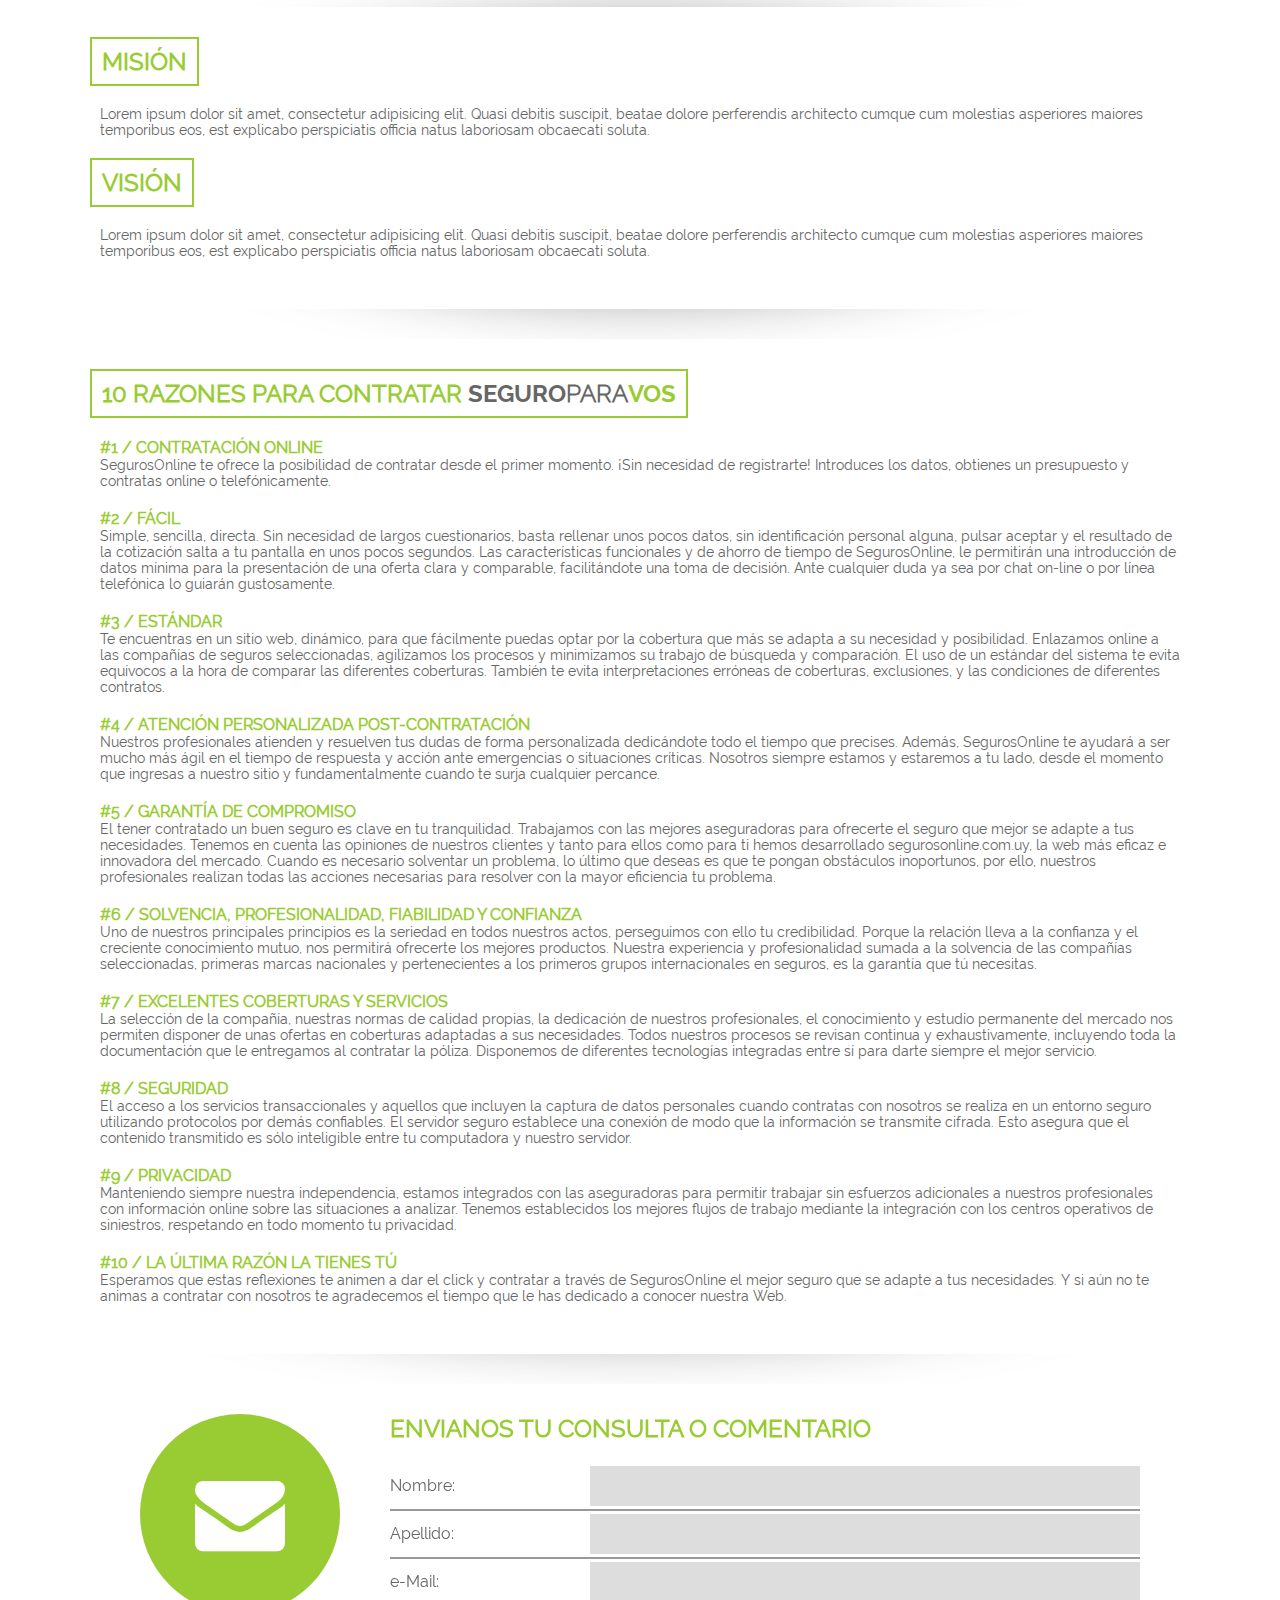
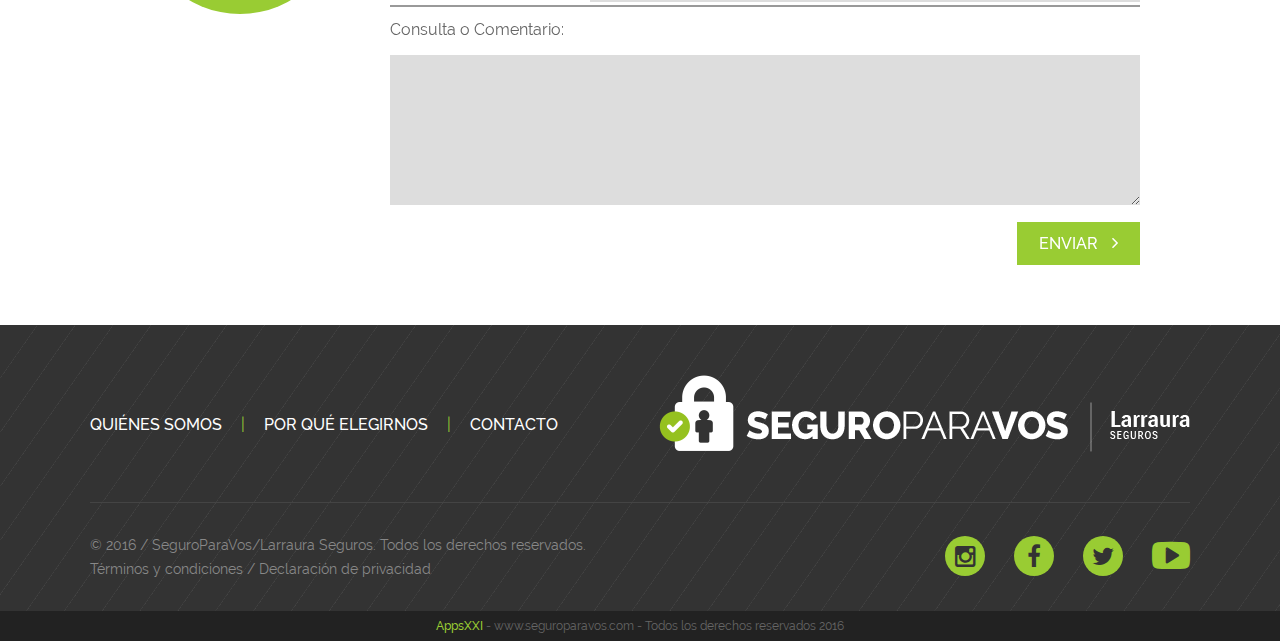
==== commit ece231f1: "Formulario de Contacto" ====
--- a/index.html
+++ b/index.html
@@ -17,9 +17,10 @@
 			</div>
 			<div class="navegacion_contenedor">
 				<nav class="navegacion">
-					<a class="hover_negro" href="#nosotros">Quiénes somos</a>
+					<a class="hover_verde" href="#seguros">Seguros</a>
+					<a class="hover_verde" href="#nosotros">Quiénes somos</a>
 					<a class="hover_verde" href="#razones">Por qué elegirnos</a>
-					<a class="hover_verde" href="/">Contacto</a>
+					<a class="fa fa-envelope hover_verde" href="#contacto"></a>
 				</nav>
 			</div>
 		</div>	
@@ -44,7 +45,7 @@
 		</div>
 
 		<div class="seguros_contenedor">
-			<div class="center seguros">
+			<div class="center seguros" id="_seguros">
 				<div class="sombra"></div>
 				<div class="seguros_inner">
 					<div class="clear">
@@ -153,6 +154,36 @@
 				<p>Esperamos que estas reflexiones te animen a dar el click y contratar a través de SegurosOnline el mejor seguro que se adapte a tus necesidades. Y si aún no te animas a contratar con nosotros te agradecemos el tiempo que le has dedicado a conocer nuestra Web.</p>
 			</div>
 		</div>
+
+		<div class="center contacto" id="_contacto">
+			<!-- <div class="sombra"></div> -->
+			<div class="content-inner">
+				<form action="/send-email.php">
+					<span class="fa fa-envelope left-side-icon"></span>
+					<div class="form-inputs right-side-inputs">
+						<h2>Envianos tu consulta o comentario</h2>
+						<div class="form-line input-text input-large">
+							<label for="nombre">Nombre:</label>
+							<input type="text" id="nombre">
+						</div>
+						<div class="form-line input-text input-large">
+							<label for="apellido">Apellido:</label>
+							<input type="text" id="apellido">
+						</div>
+						<div class="form-line input-text input-large">
+							<label for="email">e-Mail:</label>
+							<input type="text" id="email">
+						</div>
+						<div class="form-line input-textarea">
+							<label for="message">Consulta o Comentario:</label>
+							<textarea id="message"></textarea>
+						</div>
+						<a href="/" class="btn">Enviar <span class="fa fa-angle-right"></span></a>
+					</div>
+					<div class="clear"></div>
+				</form>
+			</div>
+		</div>
 	</section>
 
 	<footer>
@@ -162,7 +193,7 @@
 				<span class="separador">|</span>
 				<a class="hover_verde" href="#razones">Por qué elegirnos</a>
 				<span class="separador">|</span>
-				<a class="hover_verde" href="/">Contacto</a>
+				<a class="hover_verde" href="#contacto">Contacto</a>
 			</div>
 			<div class="logo_footer">
 				<a href="/"><img src="imagenes/logos/logo-footer.png"></a>
--- a/estilos/estilo.css
+++ b/estilos/estilo.css
@@ -155,6 +155,9 @@
 	float: left;
 	transform: all .3s ease;
 }
+header .logo_contenedor img.logo {
+	margin-top: 3px;
+}
 header .logo_contenedor img.logo_solo {
 	display: none;
 }
@@ -167,7 +170,7 @@
     font-size: 18px;
     height: 85px;
     line-height: 85px;
-    padding: 0 25px;
+    padding: 0 15px;
     text-decoration: none;
     text-transform: uppercase;
     transition: all .2s ease;
@@ -178,6 +181,10 @@
 }
 header .navegacion a.activo:hover {
 	color: #666;
+}
+header .navegacion a.fa {
+	line-height: 86px;
+	margin: 0;
 }
 
 /* ENCABEZADO FIJO */
@@ -201,6 +208,10 @@
     line-height: 60px;
     font-size: 16px;
     transition: all .2s ease;
+}
+header.compressed .navegacion a.fa {
+	line-height: 61px;
+	margin: 0;
 }
 
 /* BODY */
@@ -495,7 +506,7 @@
 .razones .sombra {
 	background: #fff none repeat scroll 0 0;
     border-radius: 50%;
-    bottom: 5%;
+    bottom: 6%;
     -webkit-box-shadow: 0 0 70px 30px;
     left: 10%;
     position: absolute;
@@ -511,6 +522,116 @@
 .razones .content-inner {
 	position: relative;
 	background: #fff;
+}
+
+/* CONTACTO */
+.contacto {
+	position: relative;
+	margin-bottom: 30px;
+}
+/*.contacto .sombra {
+	background: #fff none repeat scroll 0 0;
+    border-radius: 50%;
+    bottom: 12%;
+    -webkit-box-shadow: 0 0 70px 30px;
+    left: 10%;
+    position: absolute;
+    right: 10%;
+    top: 80%;
+}
+@-moz-document url-prefix() {
+    .contacto .sombra {
+        box-shadow: 0 0 70px 25px;
+    }
+}*/
+.contacto .content-inner {
+	position: relative;
+	background: #fff;
+}
+
+/* FORMULARIOS */
+.content-inner form {}
+.content-inner form h2 {
+	border: none;
+    padding: 0;
+}
+.content-inner form .left-side-icon {
+	background: #9c3;
+    border-radius: 100px;
+    color: #fff;
+    display: block;
+    float: left;
+    font-size: 90px;
+    height: 200px;
+    line-height: 200px;
+    margin: 0 50px;
+    text-align: center;
+    width: 200px;
+}
+.content-inner form .right-side-inputs {
+	width: 750px;
+	float: left;
+	border: none;
+    padding: 0;
+}
+.content-inner form .form-inputs {}
+.content-inner form .form-inputs .form-line {
+	border-bottom: 2px solid #999;
+	overflow: hidden;
+}
+.content-inner form .form-inputs .form-line.input-text {}
+.content-inner form .form-inputs .form-line label {
+	float: left;
+	display: inline-block;
+	height: 45px;
+	line-height: 45px;
+}
+.content-inner form .form-inputs .form-line.input-text input {
+	float: left;
+	font-size: 18px;
+	height: 40px;
+	line-height: 40px;
+	margin: 3px 0;
+	border: 0;
+	padding: 0 15px;
+	background: #ddd;
+	box-sizing: border-box;
+}
+.content-inner form .form-inputs .form-line.input-text.input-short label {}
+.content-inner form .form-inputs .form-line.input-text.input-short input {}
+.content-inner form .form-inputs .form-line.input-text.input-medium label {}
+.content-inner form .form-inputs .form-line.input-text.input-medium input {}
+.content-inner form .form-inputs .form-line.input-text.input-large label {
+	width: 200px;
+}
+.content-inner form .form-inputs .form-line.input-text.input-large input {
+	width: 550px;
+}
+.content-inner form .form-inputs .form-line.input-textarea {
+	border: none;
+}
+.content-inner form .form-inputs .form-line.input-textarea label {
+	float: none;
+	width: 100%;
+}
+.content-inner form .form-inputs .form-line.input-textarea textarea {
+	background: #ddd;
+    border: none;
+    box-sizing: border-box;
+    height: 150px;
+    margin: 3px 0;
+    width: 100%;
+    padding: 15px;
+}
+.content-inner form .form-inputs .btn {
+	float: right;
+	margin-top: 10px;
+	background: #9c3;
+	color: #fff;
+	padding: 10px 20px;
+}
+.content-inner form .form-inputs .btn .fa {
+	color: #fff;
 }
 
 /* PRIMER PASO */
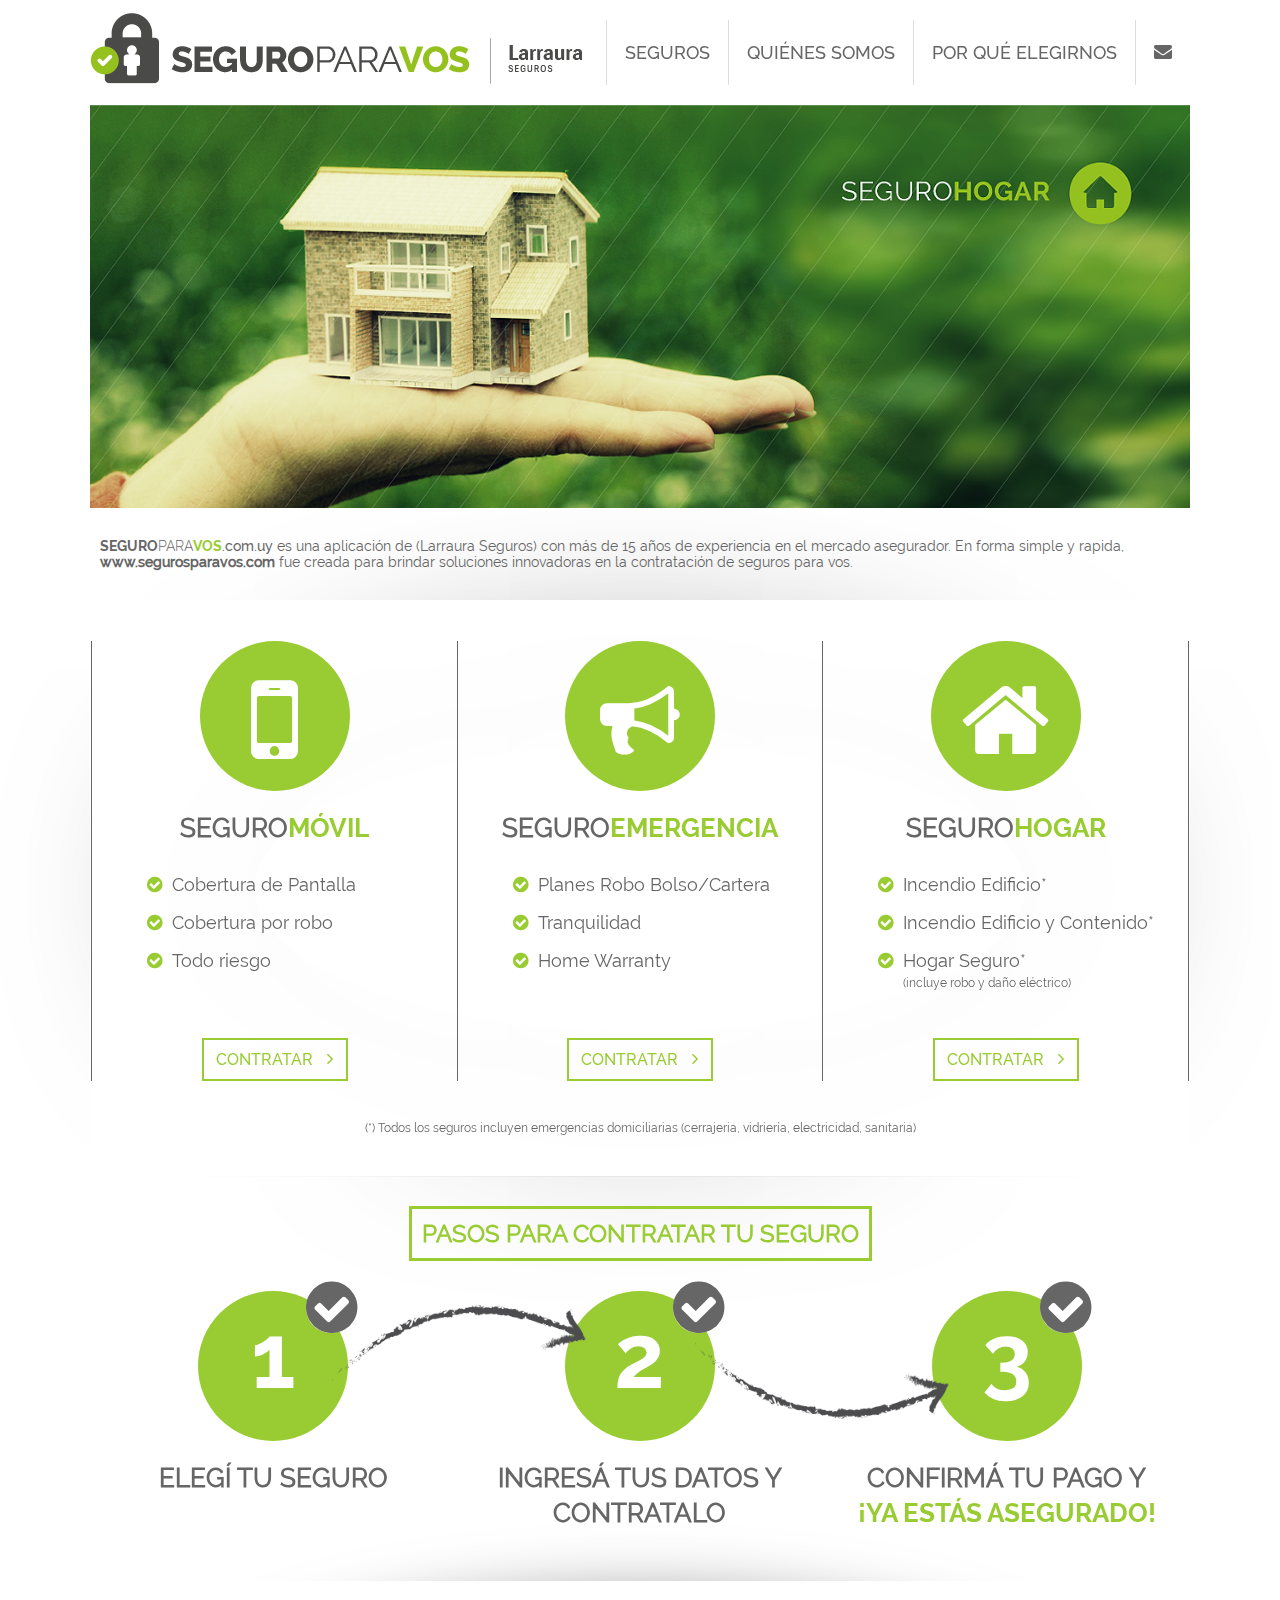
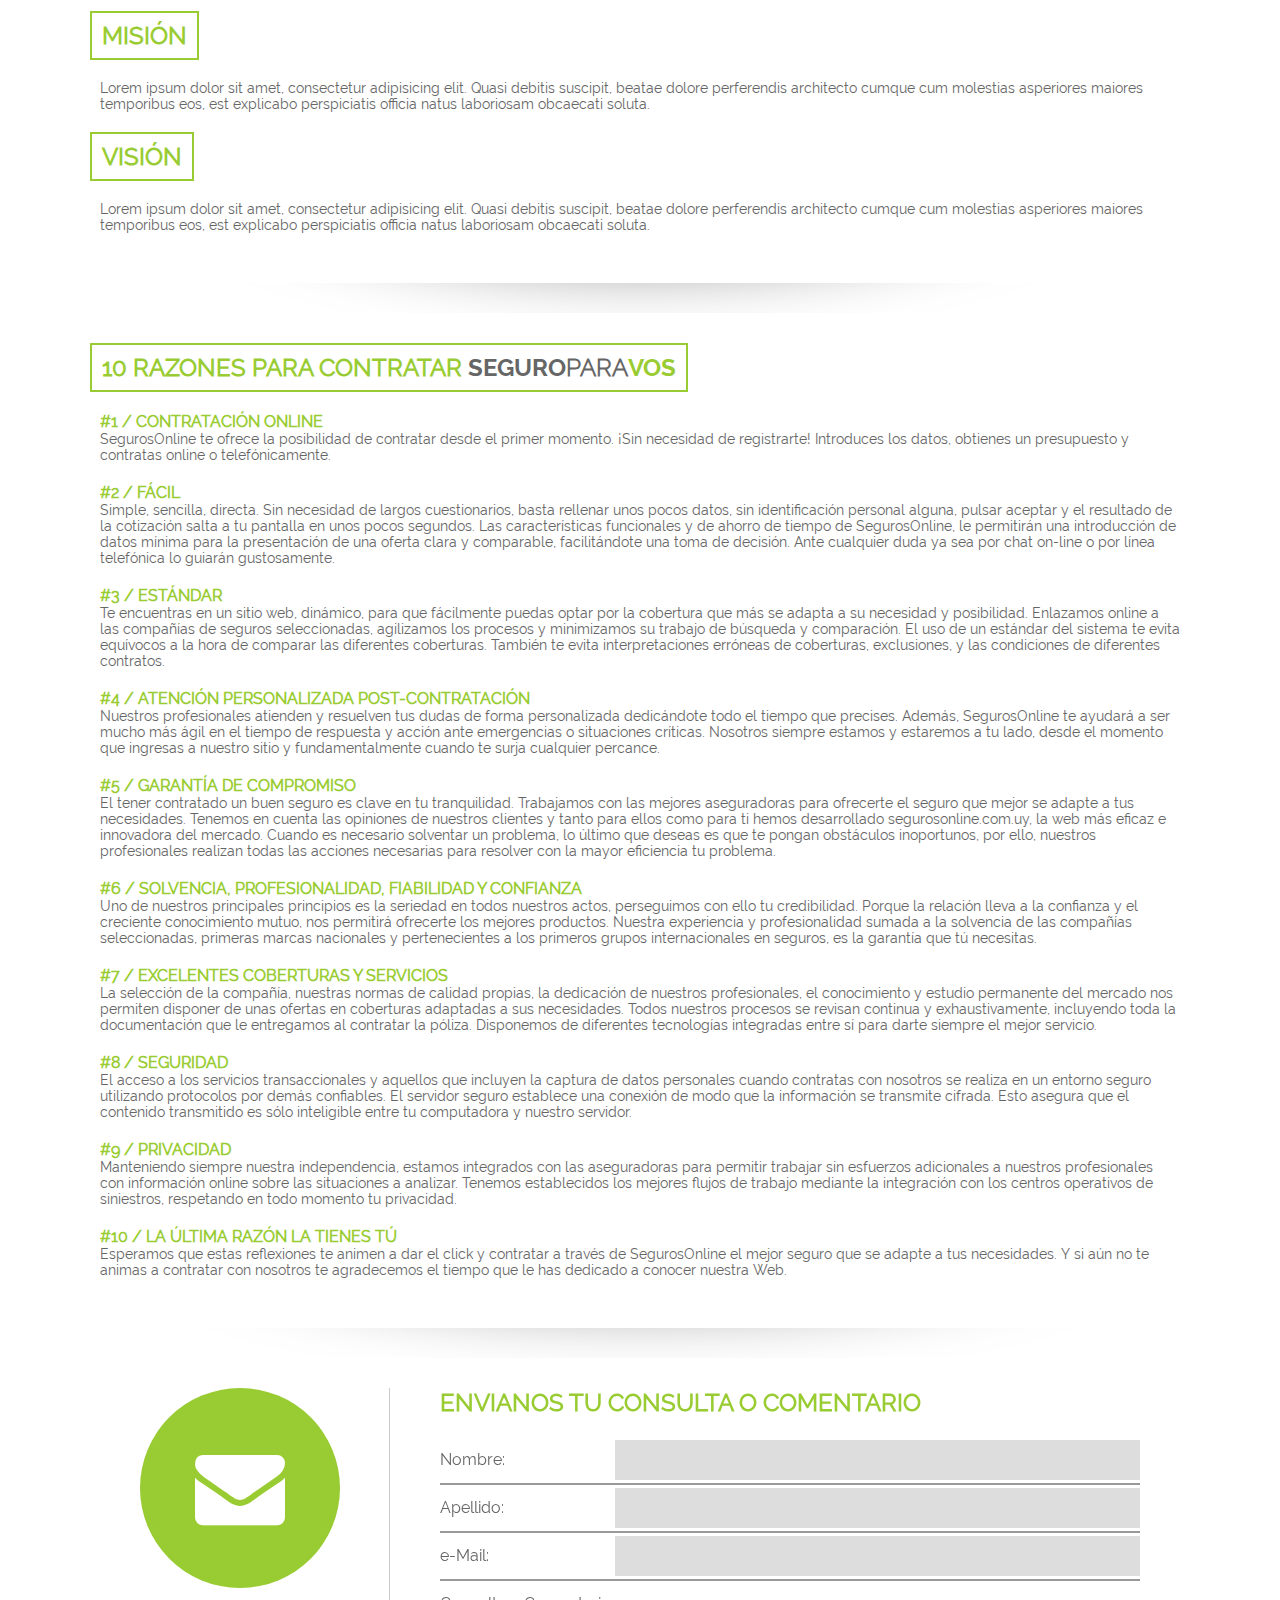
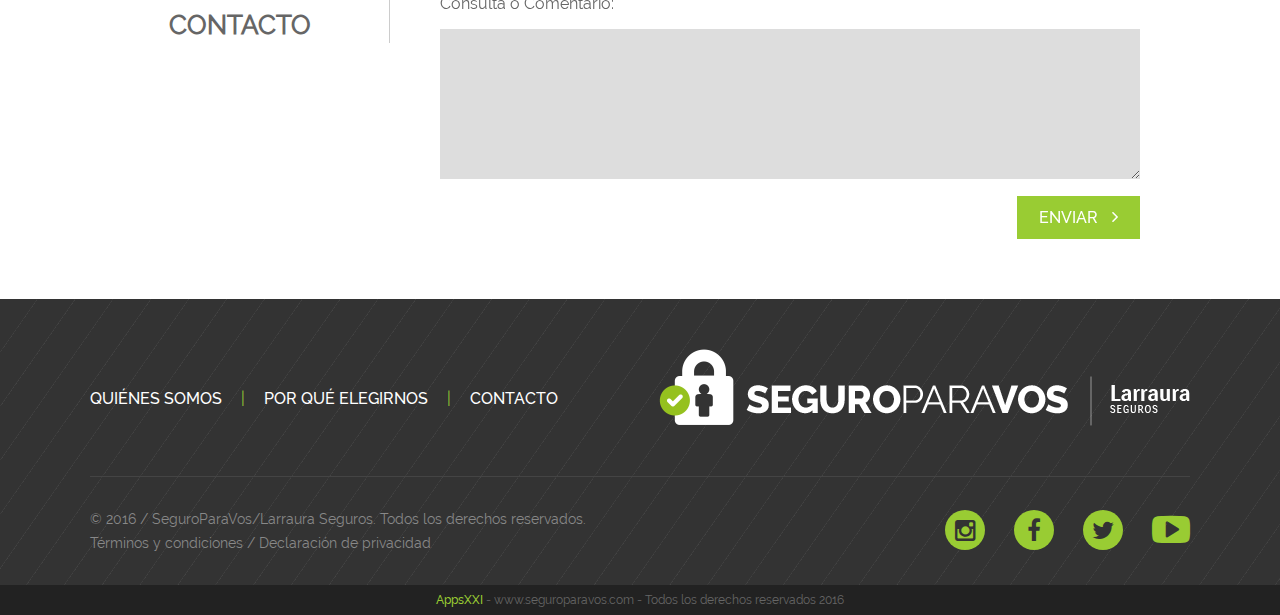
==== commit 7fe476c2: "Formularios de contratar Seguros" ====
--- a/index.html
+++ b/index.html
@@ -12,8 +12,8 @@
 	<header>
 		<div class="center">
 			<div class="logo_contenedor">
-				<a href="#home"><img class="logo" src="imagenes/logos/logo.png"></a>
-				<a href="#home"><img class="logo_solo" src="imagenes/logos/logo_solo.png"></a>
+				<a href="#home"><img class="logo" src="/imagenes/logos/logo.png"></a>
+				<a href="#home"><img class="logo_solo" src="/imagenes/logos/logo_solo.png"></a>
 			</div>
 			<div class="navegacion_contenedor">
 				<nav class="navegacion">
@@ -31,17 +31,17 @@
 			<div class="slider-banner" id="slider-banner">
 				<ul>
 					<li>
-						<img src="imagenes/banners/01.png" usemap="#servicios-express">
+						<img src="/imagenes/banners/01.png" usemap="#servicios-express">
 					</li>
 					<li>
-						<img src="imagenes/banners/02.png" usemap="#servicios-express">
+						<img src="/imagenes/banners/02.png" usemap="#servicios-express">
 					</li>
 					<li>
-						<img src="imagenes/banners/03.png" usemap="#servicios-express">
+						<img src="/imagenes/banners/03.png" usemap="#servicios-express">
 					</li>
 				</ul>
 			</div>
-			<p><a href="/"><span class="site-title"><span class="seguro">Seguro</span><span class="para">Para</span><span class="vos">Vos</span></span>.com.uy</a> es una aplicación de (Larraura Seguros) con más de 15 años de experiencia en el mercado asegurador. En forma simple y rapida, <strong>www.segurosparavos.com</strong> fue creada para brindar soluciones innovadoras en la contratación de seguros para vos.</p>
+			<p><a href="#home"><span class="site-title"><span class="seguro">Seguro</span><span class="para">Para</span><span class="vos">Vos</span></span>.com.uy</a> es una aplicación de (Larraura Seguros) con más de 15 años de experiencia en el mercado asegurador. En forma simple y rapida, <strong>www.segurosparavos.com</strong> fue creada para brindar soluciones innovadoras en la contratación de seguros para vos.</p>
 		</div>
 
 		<div class="seguros_contenedor">
@@ -59,7 +59,7 @@
 								<li><i class="fa fa-check-circle"></i><span class="seguro_span">Cobertura por robo</span></li>
 								<li><i class="fa fa-check-circle"></i><span class="seguro_span">Todo riesgo</span></li>
 							</ul>
-							<a href="/" class="btn">Contratar <span class="fa fa-angle-right"></span></a>
+							<a href="/demos/seguro-movil/#contratar" class="btn">Contratar <span class="fa fa-angle-right"></span></a>
 						</div>
 						<div class="seguro seguro_emergencia">
 							<span class="fa fa-5x fa-bullhorn rounded"></span>
@@ -71,7 +71,7 @@
 								<li><i class="fa fa-check-circle"></i><span class="seguro_span">Tranquilidad</span></li>
 								<li><i class="fa fa-check-circle"></i><span class="seguro_span">Home Warranty</span></li>
 							</ul>
-							<a href="/" class="btn">Contratar <span class="fa fa-angle-right"></span></a>
+							<a href="/demos/seguro-emergencia/#contratar" class="btn">Contratar <span class="fa fa-angle-right"></span></a>
 						</div>
 						<div class="seguro seguro_hogar">
 							<span class="fa fa-5x fa-home rounded"></span>
@@ -83,7 +83,7 @@
 								<li><i class="fa fa-check-circle"></i><span class="seguro_span">Incendio Edificio y Contenido*</span></li>
 								<li><i class="fa fa-check-circle"></i><span class="seguro_span">Hogar Seguro*</span><br><span class="comentario">(incluye robo y daño eléctrico)</span></li>
 							</ul>
-							<a href="/" class="btn">Contratar <span class="fa fa-angle-right"></span></a>
+							<a href="/demos/seguro-hogar/#contratar" class="btn">Contratar <span class="fa fa-angle-right"></span></a>
 						</div>
 					</div>
 					<p class="comentario_seguros">(*) Todos los seguros incluyen emergencias domiciliarias (cerrajeria, vidriería, electricidad, sanitaria)</p>
@@ -159,7 +159,10 @@
 			<!-- <div class="sombra"></div> -->
 			<div class="content-inner">
 				<form action="/send-email.php">
-					<span class="fa fa-envelope left-side-icon"></span>
+					<div class="left-side-title">
+						<span class="fa fa-envelope left-side-icon"></span>
+						<h3>Contacto</h3>
+					</div>
 					<div class="form-inputs right-side-inputs">
 						<h2>Envianos tu consulta o comentario</h2>
 						<div class="form-line input-text input-large">
@@ -196,7 +199,7 @@
 				<a class="hover_verde" href="#contacto">Contacto</a>
 			</div>
 			<div class="logo_footer">
-				<a href="/"><img src="imagenes/logos/logo-footer.png"></a>
+				<a href="#home"><img src="/imagenes/logos/logo-footer.png"></a>
 			</div>
 			<div class="clear"></div>
 		</div>
--- a/estilos/estilo.css
+++ b/estilos/estilo.css
@@ -1,4 +1,11 @@
 /* GENERALES */
+@font-face {
+  font-family: 'FontAwesome';
+  src: url('../fonts/fontawesome-webfont.eot?v=4.5.0');
+  src: url('../fonts/fontawesome-webfont.eot?#iefix&v=4.5.0') format('embedded-opentype'), url('../fonts/fontawesome-webfont.woff2?v=4.5.0') format('woff2'), url('../fonts/fontawesome-webfont.woff?v=4.5.0') format('woff'), url('../fonts/fontawesome-webfont.ttf?v=4.5.0') format('truetype'), url('../fonts/fontawesome-webfont.svg?v=4.5.0#fontawesomeregular') format('svg');
+  font-weight: normal;
+  font-style: normal;
+}
 @font-face {
 	font-family: "Raleway-Light";
 	src: url(../fonts/Raleway-Light.ttf);
@@ -69,6 +76,15 @@
 .clear {
 	overflow: hidden;
 	clear: both;
+}
+.no-padding	{
+	padding: 0 !important;
+}
+.no-margin {
+	margin: 0 !important;
+}
+.no-border {
+	border: 0 !important;
 }
 .center {
 	position: relative;
@@ -137,6 +153,90 @@
 	font-family: 'Raleway-Bold';
 	color: #9c3;
 }
+
+
+/* Base for label styling */
+[type="checkbox"]:not(:checked),
+[type="checkbox"]:checked {
+  position: absolute;
+  left: -9999px;
+  cursor: pointer;
+}
+[type="checkbox"]:not(:checked) + label,
+[type="checkbox"]:checked + label {
+  width: 100%;
+  position: relative;
+  cursor: default;
+  box-sizing: border-box;
+}
+
+/* checkbox aspect */
+[type="checkbox"]:not(:checked) + label:before,
+[type="checkbox"]:checked + label:before {
+  font-family: FontAwesome;
+  content: '\f00c';
+  position: absolute;
+  right: 0;
+  top: 8px;
+  width: 30px;
+  height: 30px;
+  line-height: 30px;
+  border-radius: 18px;
+  background: #9c3;
+  border: 1px solid #ddd;
+  box-sizing: border-box;
+  text-align: center;
+  color: #fff;
+}
+[type="checkbox"]:not(:checked) + label:before {
+  font-size: 12px;
+  background: #ddd;
+}
+/* checked mark aspect */
+[type="checkbox"]:not(:checked) + label:after,
+[type="checkbox"]:checked + label:after {
+  position: absolute;
+  top: 0;
+  right: 0;
+  font-size: 18px;
+  line-height: 0.8;
+  color: #000;
+  transition: all .2s ease;
+}
+/* checked mark aspect changes */
+[type="checkbox"]:not(:checked) + label:after {
+  opacity: 0;
+  transform: scale(0);
+}
+[type="checkbox"]:checked + label:after {
+  opacity: 1;
+  transform: scale(1);
+}
+/* disabled checkbox */
+[type="checkbox"]:disabled:not(:checked) + label:before,
+[type="checkbox"]:disabled:checked + label:before {
+  box-shadow: none;
+  border-color: #999;
+  background-color: #ddd;
+}
+[type="checkbox"]:disabled:checked + label:after {
+  color: #999;
+}
+[type="checkbox"]:disabled + label {
+  color: #aaa;
+}
+/* accessibility */
+[type="checkbox"]:checked:focus + label:before,
+[type="checkbox"]:not(:checked):focus + label:before {
+  border-color: #9c3;
+}
+
+/* hover style just for information */
+label:hover:before {
+  line-height: 30px!important;
+  border-color: #8c2!important;
+}
+
 
 /* ENCABEZADO */
 header {
@@ -163,14 +263,17 @@
 }
 header .navegacion_contenedor {
 	float: right;
+	padding: 10px 0;
 }
 header .navegacion a {
+	border-left: 1px solid #ddd;
     color: #666;
-    display: inline-block;
+    display: block;
+    float: left;
     font-size: 18px;
-    height: 85px;
-    line-height: 85px;
-    padding: 0 15px;
+    height: 65px;
+    line-height: 65px;
+    padding: 0 18px;
     text-decoration: none;
     text-transform: uppercase;
     transition: all .2s ease;
@@ -183,7 +286,7 @@
 	color: #666;
 }
 header .navegacion a.fa {
-	line-height: 86px;
+	line-height: 65px;
 	margin: 0;
 }
 
@@ -202,12 +305,16 @@
 }
 header.compressed .logo_contenedor img.logo_solo {
 	display: block;
+}
+header.compressed .navegacion_contenedor {
+	padding: 0;
 }
 header.compressed .navegacion a {
 	height: 60px;
     line-height: 60px;
     font-size: 16px;
     transition: all .2s ease;
+    padding: 0 20px;
 }
 header.compressed .navegacion a.fa {
 	line-height: 61px;
@@ -312,6 +419,7 @@
 .seguros .seguro.seguro_hogar > span.fa {
 	font-size: 95px;
 }
+.pasos_seguro .paso h3,
 .seguros .seguro h3 {
 	margin: 0;
 }
@@ -555,30 +663,67 @@
 	border: none;
     padding: 0;
 }
+.content-inner form .left-side-title {
+    border-right: 1px solid #ccc;
+    box-sizing: border-box;
+    display: block;
+    float: left;
+    padding: 0 50px;
+    text-align: center;
+    width: 300px;
+}
 .content-inner form .left-side-icon {
+	margin: 0 0 20px;
 	background: #9c3;
     border-radius: 100px;
     color: #fff;
-    display: block;
-    float: left;
     font-size: 90px;
     height: 200px;
     line-height: 200px;
-    margin: 0 50px;
-    text-align: center;
     width: 200px;
 }
+.content-inner form .left-side-icon.fa-mobile {
+	font-size: 130px;
+}
+.content-inner form .left-side-title h3 {
+	font-family: "Raleway-Regular";
+	margin: 0;
+    text-transform: uppercase;
+}
+.content-inner form .left-side-title h3 strong {
+	font-family: "Raleway-Bold";
+	color: #9c3;
+}
 .content-inner form .right-side-inputs {
-	width: 750px;
-	float: left;
 	border: none;
-    padding: 0;
-}
-.content-inner form .form-inputs {}
+    box-sizing: border-box;
+    float: left;
+    padding: 0 50px;
+}
+
+.content-inner form .form-inputs {
+	width: 800px;
+}
 .content-inner form .form-inputs .form-line {
 	border-bottom: 2px solid #999;
 	overflow: hidden;
 }
+.content-inner form .form-inputs .form-line h3 {
+	color: #9c3;
+    font-family: "Raleway-Medium";
+    text-transform: uppercase;
+    text-align: left;
+}
+.content-inner form .form-inputs .form-line p {
+	font-size: 16px;
+    line-height: 28px;
+    padding: 0;
+}
+.content-inner form .form-inputs .form-line strong {
+	color: #9c3;
+	text-transform: uppercase;
+}
+
 .content-inner form .form-inputs .form-line.input-text {}
 .content-inner form .form-inputs .form-line label {
 	float: left;
@@ -586,7 +731,24 @@
 	height: 45px;
 	line-height: 45px;
 }
-.content-inner form .form-inputs .form-line.input-text input {
+.content-inner form .form-inputs .form-line.input-check {}
+.content-inner form .form-inputs .form-line.input-check label {}
+.content-inner form .form-inputs .form-line.input-check.right-message {}
+.content-inner form .form-inputs .form-line.input-check.right-message label {
+	font-size: 14px;
+    height: 60px;
+    line-height: 60px;
+    padding-right: 40px;
+    text-align: right;
+}
+.content-inner form .form-inputs .form-line.input-check.right-message label a {
+	color: #9c3;
+}
+.content-inner form .form-inputs .form-line.input-check.right-message label::before {
+	top: 15px;
+}
+.content-inner form .form-inputs .form-line.input-text input,
+.content-inner form .form-inputs .form-line.input-text select {
 	float: left;
 	font-size: 18px;
 	height: 40px;
@@ -597,15 +759,26 @@
 	background: #ddd;
 	box-sizing: border-box;
 }
+.content-inner form .form-inputs .form-line.input-text select option {
+	display: block;
+	font-size: 18px;
+	padding: 10px;
+}
 .content-inner form .form-inputs .form-line.input-text.input-short label {}
 .content-inner form .form-inputs .form-line.input-text.input-short input {}
-.content-inner form .form-inputs .form-line.input-text.input-medium label {}
-.content-inner form .form-inputs .form-line.input-text.input-medium input {}
+.content-inner form .form-inputs .form-line.input-text.input-medium label {
+	width: 50%;
+}
+.content-inner form .form-inputs .form-line.input-text.input-medium input,
+.content-inner form .form-inputs .form-line.input-text.input-medium select {
+	width: 50%;
+}
 .content-inner form .form-inputs .form-line.input-text.input-large label {
-	width: 200px;
-}
-.content-inner form .form-inputs .form-line.input-text.input-large input {
-	width: 550px;
+	width: 25%;
+}
+.content-inner form .form-inputs .form-line.input-text.input-large input,
+.content-inner form .form-inputs .form-line.input-text.input-large select {
+	width: 75%;
 }
 .content-inner form .form-inputs .form-line.input-textarea {
 	border: none;
@@ -635,6 +808,52 @@
 }
 
 /* PRIMER PASO */
+.contratar .content-inner form .right-side-inputs {}
+.contratar .content-inner form .right-side-inputs h2,
+.asegurar .content-inner form .right-side-inputs h2,
+.finalizar .content-inner form .right-side-inputs h2 {
+	color: #999;
+}
+.contratar .content-inner form .right-side-inputs h2 strong,
+.asegurar .content-inner form .right-side-inputs h2 strong,
+.finalizar .content-inner form .right-side-inputs h2 strong {
+	color: #9c3;
+}
+.contratar .content-inner form .right-side-inputs h2 span.number-globe,
+.asegurar .content-inner form .right-side-inputs h2 span.number-globe,
+.finalizar .content-inner form .right-side-inputs h2 span.number-globe {
+	background: #9c3 none repeat scroll 0 0;
+    border-radius: 20px;
+    color: #fff;
+    display: inline-block;
+    height: 40px;
+    line-height: 37px;
+    margin-right: 15px;
+    text-align: center;
+    width: 40px;
+}
+.finalizar .content-inner form .right-side-inputs h2 span.number-globe {
+	line-height: 35px;
+	position: relative;
+    top: -2px;
+}
+.contratar .content-inner form .form-inputs {}
+.contratar .content-inner form .form-inputs .form-line,
+.asegurar .content-inner form .form-inputs .form-line,
+.finalizar .content-inner form .form-inputs .form-line {
+	margin-left: 62px;
+}
+.contratar .content-inner form .form-inputs .btn,
+.asegurar .content-inner form .form-inputs .btn,
+.finalizar .content-inner form .form-inputs .btn {
+	padding: 8px 18px;
+}
+.contratar .content-inner form .form-inputs .btn .fa,
+.asegurar .content-inner form .form-inputs .btn .fa,
+.finalizar .content-inner form .form-inputs .btn .fa {
+	margin: 0;
+	font-size: 26px;
+}
 
 .pasos {
 	height: 530px;
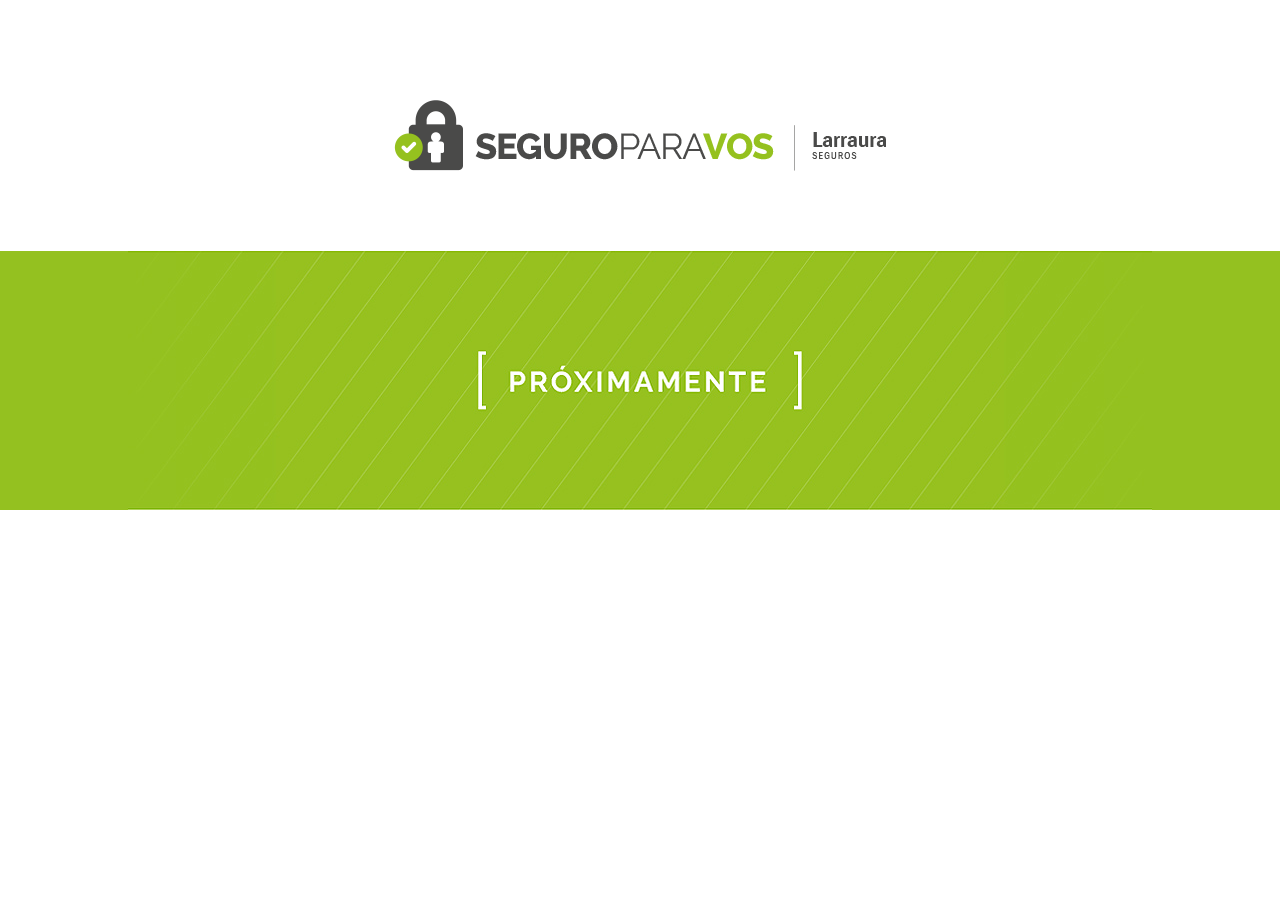
==== commit 6672d895: "Added all new" ====
--- a/index.html
+++ b/index.html
@@ -7,223 +7,12 @@
 	<link rel="stylesheet" type="text/css" href="/estilos/estilo.css">
 	<link rel="stylesheet" type="text/css" href="/estilos/font-awesome.min.css">
 </head>
-
-<body id="_home">
-	<header>
-		<div class="center">
-			<div class="logo_contenedor">
-				<a href="#home"><img class="logo" src="/imagenes/logos/logo.png"></a>
-				<a href="#home"><img class="logo_solo" src="/imagenes/logos/logo_solo.png"></a>
-			</div>
-			<div class="navegacion_contenedor">
-				<nav class="navegacion">
-					<a class="hover_verde" href="#seguros">Seguros</a>
-					<a class="hover_verde" href="#nosotros">Quiénes somos</a>
-					<a class="hover_verde" href="#razones">Por qué elegirnos</a>
-					<a class="fa fa-envelope hover_verde" href="#contacto"></a>
-				</nav>
-			</div>
-		</div>	
-	</header>
-
-	<section class="pagina">
-		<div id="_quienes_somos" class="center quienes_somos_contenedor">
-			<div class="slider-banner" id="slider-banner">
-				<ul>
-					<li>
-						<img src="/imagenes/banners/01.png" usemap="#servicios-express">
-					</li>
-					<li>
-						<img src="/imagenes/banners/02.png" usemap="#servicios-express">
-					</li>
-					<li>
-						<img src="/imagenes/banners/03.png" usemap="#servicios-express">
-					</li>
-				</ul>
-			</div>
-			<p><a href="#home"><span class="site-title"><span class="seguro">Seguro</span><span class="para">Para</span><span class="vos">Vos</span></span>.com.uy</a> es una aplicación de (Larraura Seguros) con más de 15 años de experiencia en el mercado asegurador. En forma simple y rapida, <strong>www.segurosparavos.com</strong> fue creada para brindar soluciones innovadoras en la contratación de seguros para vos.</p>
-		</div>
-
-		<div class="seguros_contenedor">
-			<div class="center seguros" id="_seguros">
-				<div class="sombra"></div>
-				<div class="seguros_inner">
-					<div class="clear">
-						<div class="seguro seguro_mobile">
-							<span class="fa fa-5x fa-mobile rounded"></span>
-							<h3 class="titulo-seguro">
-								<span>Seguro</span><strong>Móvil</strong>
-							</h3>
-							<ul>
-								<li><i class="fa fa-check-circle"></i><span class="seguro_span">Cobertura de Pantalla</span></li>
-								<li><i class="fa fa-check-circle"></i><span class="seguro_span">Cobertura por robo</span></li>
-								<li><i class="fa fa-check-circle"></i><span class="seguro_span">Todo riesgo</span></li>
-							</ul>
-							<a href="/demos/seguro-movil/#contratar" class="btn">Contratar <span class="fa fa-angle-right"></span></a>
-						</div>
-						<div class="seguro seguro_emergencia">
-							<span class="fa fa-5x fa-bullhorn rounded"></span>
-							<h3 class="titulo-seguro">
-								<span>Seguro</span><strong>Emergencia</strong>
-							</h3>
-							<ul>
-								<li><i class="fa fa-check-circle"></i><span class="seguro_span">Planes Robo Bolso/Cartera</span></li>
-								<li><i class="fa fa-check-circle"></i><span class="seguro_span">Tranquilidad</span></li>
-								<li><i class="fa fa-check-circle"></i><span class="seguro_span">Home Warranty</span></li>
-							</ul>
-							<a href="/demos/seguro-emergencia/#contratar" class="btn">Contratar <span class="fa fa-angle-right"></span></a>
-						</div>
-						<div class="seguro seguro_hogar">
-							<span class="fa fa-5x fa-home rounded"></span>
-							<h3 class="titulo-seguro">
-								<span>Seguro</span><strong>Hogar</strong>
-							</h3>
-							<ul>
-								<li><i class="fa fa-check-circle"></i><span class="seguro_span">Incendio Edificio*</span></li>
-								<li><i class="fa fa-check-circle"></i><span class="seguro_span">Incendio Edificio y Contenido*</span></li>
-								<li><i class="fa fa-check-circle"></i><span class="seguro_span">Hogar Seguro*</span><br><span class="comentario">(incluye robo y daño eléctrico)</span></li>
-							</ul>
-							<a href="/demos/seguro-hogar/#contratar" class="btn">Contratar <span class="fa fa-angle-right"></span></a>
-						</div>
-					</div>
-					<p class="comentario_seguros">(*) Todos los seguros incluyen emergencias domiciliarias (cerrajeria, vidriería, electricidad, sanitaria)</p>
-				</div>
-			</div>
-		</div>
-
-		<div class="center pasos_seguro_contenedor">
-			<h2 class="rotulo_pasos">Pasos para contratar tu seguro</h2>
-			<div class="pasos_seguro">
-				<div class="paso primer_paso">
-					<span class="fa rounded">1 <span class="fa fa-check-circle"></span></span>
-					<h3 class="titulo-seguro">
-						<span>Elegí tu seguro</span>
-					</h3>
-				</div>
-				<span class="connect"><img src="/imagenes/recursos/flecha-design.png"></span>
-				<div class="paso segundo_paso">
-					<span class="fa rounded">2 <span class="fa fa-check-circle"></span></span>
-					<h3 class="titulo-seguro">
-						<span>Ingresá tus datos y contratalo</span>
-					</h3>
-				</div>
-				<span class="connect mirror"><img src="/imagenes/recursos/flecha-design.png"></span>
-				<div class="paso tercer_paso">
-					<span class="fa rounded">3 <span class="fa fa-check-circle"></span></span>
-					<h3 class="titulo-seguro">
-						<span>Confirmá tu pago y<br><strong>¡ya estás asegurado!</strong></span>
-					</h3>
-				</div>
-				<div class="clear"></div>
-			</div>
-		</div>
-
-		<div class="center nosotros" id="_nosotros">
-			<div class="sombra"></div>
-			<div class="content-inner">
-				<h2>Misión</h2>	
-				<p>Lorem ipsum dolor sit amet, consectetur adipisicing elit. Quasi debitis suscipit, beatae dolore perferendis architecto cumque cum molestias asperiores maiores temporibus eos, est explicabo perspiciatis officia natus laboriosam obcaecati soluta.</p>
-				<h2>Visión</h2>	
-				<p>Lorem ipsum dolor sit amet, consectetur adipisicing elit. Quasi debitis suscipit, beatae dolore perferendis architecto cumque cum molestias asperiores maiores temporibus eos, est explicabo perspiciatis officia natus laboriosam obcaecati soluta.</p>
-			</div>
-		</div>
-
-		<div class="center razones" id="_razones">
-			<div class="sombra"></div>
-			<div class="content-inner">
-				<h2>10 Razones para contratar <span class="site-title"><span class="seguro">Seguro</span><span class="para">Para</span><span class="vos">Vos</span></span></h2>	
-				<h4>#1 / CONTRATACIÓN ONLINE</h4>
-				<p>SegurosOnline te ofrece la posibilidad de contratar desde el primer momento. ¡Sin necesidad de registrarte! Introduces los datos, obtienes un presupuesto y contratas online o telefónicamente.</p>
-				<h4>#2 / FÁCIL</h4>
-				<p>Simple, sencilla, directa. Sin necesidad de largos cuestionarios, basta rellenar unos pocos datos, sin identificación personal alguna, pulsar aceptar y el resultado de la cotización salta a tu pantalla en unos pocos segundos. Las características funcionales y de ahorro de tiempo de SegurosOnline, le permitirán una introducción de datos mínima para la presentación de una oferta clara y comparable, facilitándote una toma de decisión. Ante cualquier duda ya sea por chat on-line o por línea telefónica lo guiarán gustosamente.</p>
-				<h4>#3 / ESTÁNDAR</h4>
-				<p>Te encuentras en un sitio web, dinámico, para que fácilmente puedas optar por la cobertura que más se adapta a su necesidad y posibilidad. Enlazamos online a las compañías de seguros seleccionadas, agilizamos los procesos y minimizamos su trabajo de búsqueda y comparación. El uso de un estándar del sistema te evita equívocos a la hora de comparar las diferentes coberturas. También te evita interpretaciones erróneas de coberturas, exclusiones, y las condiciones de diferentes contratos.</p>
-				<h4>#4 / ATENCIÓN PERSONALIZADA POST-CONTRATACIÓN</h4>
-				<p>Nuestros profesionales atienden y resuelven tus dudas de forma personalizada dedicándote todo el tiempo que precises. Además, SegurosOnline te ayudará a ser mucho más ágil en el tiempo de respuesta y acción ante emergencias o situaciones críticas. Nosotros siempre estamos y estaremos a tu lado, desde el momento que ingresas a nuestro sitio y fundamentalmente cuando te surja cualquier percance.</p>
-				<h4>#5 / GARANTÍA DE COMPROMISO</h4>
-				<p>El tener contratado un buen seguro es clave en tu tranquilidad. Trabajamos con las mejores aseguradoras para ofrecerte el seguro que mejor se adapte a tus necesidades. Tenemos en cuenta las opiniones de nuestros clientes y tanto para ellos como para ti hemos desarrollado segurosonline.com.uy, la web más eficaz e innovadora del mercado. Cuando es necesario solventar un problema, lo último que deseas es que te pongan obstáculos inoportunos, por ello, nuestros profesionales realizan todas las acciones necesarias para resolver con la mayor eficiencia tu problema.</p>
-				<h4>#6 / SOLVENCIA, PROFESIONALIDAD, FIABILIDAD Y CONFIANZA</h4>
-				<p>Uno de nuestros principales principios es la seriedad en todos nuestros actos, perseguimos con ello tu credibilidad. Porque la relación lleva a la confianza y el creciente conocimiento mutuo, nos permitirá ofrecerte los mejores productos. Nuestra experiencia y profesionalidad sumada a la solvencia de las compañías seleccionadas, primeras marcas nacionales y pertenecientes a los primeros grupos internacionales en seguros, es la garantía que tú necesitas.</p>
-				<h4>#7 / EXCELENTES COBERTURAS Y SERVICIOS</h4>
-				<p>La selección de la compañía, nuestras normas de calidad propias, la dedicación de nuestros profesionales, el conocimiento y estudio permanente del mercado nos permiten disponer de unas ofertas en coberturas adaptadas a sus necesidades. Todos nuestros procesos se revisan continua y exhaustivamente, incluyendo toda la documentación que le entregamos al contratar la póliza. Disponemos de diferentes tecnologías integradas entre sí para darte siempre el mejor servicio.</p>
-				<h4>#8 / SEGURIDAD</h4>
-				<p>El acceso a los servicios transaccionales y aquellos que incluyen la captura de datos personales cuando contratas con nosotros se realiza en un entorno seguro utilizando protocolos por demás confiables. El servidor seguro establece una conexión de modo que la información se transmite cifrada. Esto asegura que el contenido transmitido es sólo inteligible entre tu computadora y nuestro servidor.</p>
-				<h4>#9 / PRIVACIDAD</h4>
-				<p>Manteniendo siempre nuestra independencia, estamos integrados con las aseguradoras para permitir trabajar sin esfuerzos adicionales a nuestros profesionales con información online sobre las situaciones a analizar. Tenemos establecidos los mejores flujos de trabajo mediante la integración con los centros operativos de siniestros, respetando en todo momento tu privacidad.</p>
-				<h4>#10 / LA ÚLTIMA RAZÓN LA TIENES TÚ</h4>
-				<p>Esperamos que estas reflexiones te animen a dar el click y contratar a través de SegurosOnline el mejor seguro que se adapte a tus necesidades. Y si aún no te animas a contratar con nosotros te agradecemos el tiempo que le has dedicado a conocer nuestra Web.</p>
-			</div>
-		</div>
-
-		<div class="center contacto" id="_contacto">
-			<!-- <div class="sombra"></div> -->
-			<div class="content-inner">
-				<form action="/send-email.php">
-					<div class="left-side-title">
-						<span class="fa fa-envelope left-side-icon"></span>
-						<h3>Contacto</h3>
-					</div>
-					<div class="form-inputs right-side-inputs">
-						<h2>Envianos tu consulta o comentario</h2>
-						<div class="form-line input-text input-large">
-							<label for="nombre">Nombre:</label>
-							<input type="text" id="nombre">
-						</div>
-						<div class="form-line input-text input-large">
-							<label for="apellido">Apellido:</label>
-							<input type="text" id="apellido">
-						</div>
-						<div class="form-line input-text input-large">
-							<label for="email">e-Mail:</label>
-							<input type="text" id="email">
-						</div>
-						<div class="form-line input-textarea">
-							<label for="message">Consulta o Comentario:</label>
-							<textarea id="message"></textarea>
-						</div>
-						<a href="/" class="btn">Enviar <span class="fa fa-angle-right"></span></a>
-					</div>
-					<div class="clear"></div>
-				</form>
-			</div>
-		</div>
-	</section>
-
-	<footer>
-		<div class="footer_navegacion center">
-			<div class="footer_nav">
-				<a class="hover_verde" href="#nosotros">Quiénes somos</a>
-				<span class="separador">|</span>
-				<a class="hover_verde" href="#razones">Por qué elegirnos</a>
-				<span class="separador">|</span>
-				<a class="hover_verde" href="#contacto">Contacto</a>
-			</div>
-			<div class="logo_footer">
-				<a href="#home"><img src="/imagenes/logos/logo-footer.png"></a>
-			</div>
-			<div class="clear"></div>
-		</div>
-		<div class="center">
-			<div class="derechos_reservados">
-				<div>© 2016 / SeguroParaVos/Larraura Seguros. Todos los derechos reservados.</div>
-				<div>Términos y condiciones / Declaración de privacidad</div>
-			</div>
-			<div class="redes_sociales">
-				<a class="fa fa-instagram rounded hover_blanco" href="http://www.instagram.com" target="blank"></a>
-				<a class="fa fa-facebook rounded hover_blanco" href="http://www.facebook.com" target="blank"></a>
-				<a class="fa fa-twitter rounded hover_blanco" href="http://www.twitter.com" target="blank"></a>
-				<a class="fa fa-youtube-play hover_blanco" href="http://www.youtube.com" target="blank"></a>
-			</div>
-		</div>
-		<div class="derechos_apssxxi">
-			<a class="hover_blanco" href="htttp://www.appsxxi.com">AppsXXI</a><span> - www.seguroparavos.com - Todos los derechos reservados 2016</span>
-		</div>
-	</footer>
-
-	<a class="scroll-up fa fa-angle-up" href="#home" style="display: inline;"></a>
-
-	<script src="/script/jquery.js"></script>
-	<script src="/script/jquery.jcarousel.min.js"></script>
-	<script src="/script/general.js"></script>
+<body class="proximamente">
+	<div class="title">
+		<img class="logo" src="imagenes/logos/logo.png">
+	</div>
+	<div class="central_message">
+		<img src="/imagenes/proximamente.png" alt="Proximamente">
+	</div>
 </body>
 </html>--- a/estilos/estilo.css
+++ b/estilos/estilo.css
@@ -1,4 +1,3 @@
-/* GENERALES */
 @font-face {
   font-family: 'FontAwesome';
   src: url('../fonts/fontawesome-webfont.eot?v=4.5.0');
@@ -7,10 +6,6 @@
   font-style: normal;
 }
 @font-face {
-	font-family: "Raleway-Light";
-	src: url(../fonts/Raleway-Light.ttf);
-}
-@font-face {
 	font-family: "Raleway-Regular";
 	src: url(../fonts/Raleway-Regular.ttf);
 }
@@ -22,223 +17,27 @@
 	font-family: "Raleway-Bold";
 	src: url(../fonts/Raleway-Bold.ttf);
 }
-@font-face {
-	font-family: "Raleway-ExtraBold";
-	src: url(../fonts/Raleway-ExtraBold.ttf);
-}
 * {
-	color: #666;
+	color: #333;
 	font-family: "Raleway-Regular";
-}
-strong {
-	font-family: "Raleway-Medium";
-}
-a {
-	text-decoration: none;
-	font-family: "Raleway-Medium";
-}
-h2 {
-	display: inline-block;
-	clear: both;
-	color: #9c3;
-	border: 2px solid #9c3;
-	padding: 8px 10px;
-	text-transform: uppercase;
-	margin: 0;
-	margin-bottom: 20px;
-}
-h3 {
-	text-align: center;
-	font-size: 26px;
-	line-height: 35px;
-	font-family: "Raleway-Bold";
-	color: #666;
-}
-h4 {
-	color: #9c3;
-    margin: 0;
-    padding: 0 10px;
-}
-p {
-	padding: 0 10px;
-	margin: 0 0 20px;
-	font-size: 14px;
-}
-img {
-	display: block;
 }
 body {
 	margin: 0;
-	padding: 105px 0 0;
-}
-
-/* UTILES */
-.clear {
-	overflow: hidden;
-	clear: both;
-}
-.no-padding	{
-	padding: 0 !important;
-}
-.no-margin {
-	margin: 0 !important;
-}
-.no-border {
-	border: 0 !important;
-}
-.center {
-	position: relative;
+	padding: 100px 0 0;
+}
+body.proximamente {
+	padding: 0;
+	text-align: center;
+}
+body.proximamente img {
 	margin: auto;
-	width: 1100px;
-	/*overflow: hidden;*/
-}
-.content-inner {
-	padding: 30px 0;
-}
-.hover_verde:hover {
-	color: #9c3;
-}
-.hover_negro:hover {
-	color: #666;
-}
-.hover_blanco:hover {
-	color: rgb(255,255,255);
-}
-.btn {
-	border: 2px solid #9c3;
-    box-sizing: border-box;
-    color: #9c3;
-    display: block;
-    padding: 10px;
-    text-transform: uppercase;
-}
-.btn .fa {
-	font-size: 18px;
-	margin: 0;
-	margin-left: 10px;
-}
-.fa {
-	margin-right: 10px;
-	margin-top: 10px;
-	margin-bottom: 10px;
-	color: #9c3;
-}
-.connect {
-	display: block;
-    left: 22%;
-    position: absolute;
-    top: 5%;
-    z-index: 5;
-	box-sizing: content-box;
-}
-.connect img {
-	width: 80%;
-}
-.mirror {
-	top: 20%;
-	left: 55%;
-	transform: scale(1, -1);
-}
-.mirror img {}
-.site-title {
-	text-transform: uppercase;
-}
-.site-title .seguro {
-	font-family: 'Raleway-Bold';
-}
-.site-title .para {
-	font-family: 'Raleway-Light';
-}
-.site-title .vos {
-	font-family: 'Raleway-Bold';
-	color: #9c3;
-}
-
-
-/* Base for label styling */
-[type="checkbox"]:not(:checked),
-[type="checkbox"]:checked {
-  position: absolute;
-  left: -9999px;
-  cursor: pointer;
-}
-[type="checkbox"]:not(:checked) + label,
-[type="checkbox"]:checked + label {
-  width: 100%;
-  position: relative;
-  cursor: default;
-  box-sizing: border-box;
-}
-
-/* checkbox aspect */
-[type="checkbox"]:not(:checked) + label:before,
-[type="checkbox"]:checked + label:before {
-  font-family: FontAwesome;
-  content: '\f00c';
-  position: absolute;
-  right: 0;
-  top: 8px;
-  width: 30px;
-  height: 30px;
-  line-height: 30px;
-  border-radius: 18px;
-  background: #9c3;
-  border: 1px solid #ddd;
-  box-sizing: border-box;
-  text-align: center;
-  color: #fff;
-}
-[type="checkbox"]:not(:checked) + label:before {
-  font-size: 12px;
-  background: #ddd;
-}
-/* checked mark aspect */
-[type="checkbox"]:not(:checked) + label:after,
-[type="checkbox"]:checked + label:after {
-  position: absolute;
-  top: 0;
-  right: 0;
-  font-size: 18px;
-  line-height: 0.8;
-  color: #000;
-  transition: all .2s ease;
-}
-/* checked mark aspect changes */
-[type="checkbox"]:not(:checked) + label:after {
-  opacity: 0;
-  transform: scale(0);
-}
-[type="checkbox"]:checked + label:after {
-  opacity: 1;
-  transform: scale(1);
-}
-/* disabled checkbox */
-[type="checkbox"]:disabled:not(:checked) + label:before,
-[type="checkbox"]:disabled:checked + label:before {
-  box-shadow: none;
-  border-color: #999;
-  background-color: #ddd;
-}
-[type="checkbox"]:disabled:checked + label:after {
-  color: #999;
-}
-[type="checkbox"]:disabled + label {
-  color: #aaa;
-}
-/* accessibility */
-[type="checkbox"]:checked:focus + label:before,
-[type="checkbox"]:not(:checked):focus + label:before {
-  border-color: #9c3;
-}
-
-/* hover style just for information */
-label:hover:before {
-  line-height: 30px!important;
-  border-color: #8c2!important;
-}
-
-
-/* ENCABEZADO */
+}
+body.proximamente .title {
+	padding: 100px 0 80px;
+}
+body.proximamente .central_message {
+	background: #94c120;
+}
 header {
 	background: rgba(255, 255, 255, 0.95);
     box-sizing: border-box;
@@ -251,841 +50,6 @@
     z-index: 10;
     transition: all 0.2s ease;
 }
-header .logo_contenedor {
-	float: left;
-	transform: all .3s ease;
-}
-header .logo_contenedor img.logo {
-	margin-top: 3px;
-}
-header .logo_contenedor img.logo_solo {
-	display: none;
-}
-header .navegacion_contenedor {
-	float: right;
-	padding: 10px 0;
-}
-header .navegacion a {
-	border-left: 1px solid #ddd;
-    color: #666;
-    display: block;
-    float: left;
-    font-size: 18px;
-    height: 65px;
-    line-height: 65px;
-    padding: 0 18px;
-    text-decoration: none;
-    text-transform: uppercase;
-    transition: all .2s ease;
-}
-header .navegacion a.activo {
-	background: #9c3;
-	color: white;
-}
-header .navegacion a.activo:hover {
-	color: #666;
-}
-header .navegacion a.fa {
-	line-height: 65px;
-	margin: 0;
-}
-
-/* ENCABEZADO FIJO */
-header.compressed {
-	padding: 0;
-	box-shadow: 0 0 4px rgba(0, 0, 0, 0.3);
-}
-header.compressed .logo_contenedor img {
-	height: 40px;
-    margin: 10px 0;
-    transition: all .2s ease;
-}
-header.compressed .logo_contenedor img.logo {
-	display: none;
-}
-header.compressed .logo_contenedor img.logo_solo {
-	display: block;
-}
-header.compressed .navegacion_contenedor {
-	padding: 0;
-}
-header.compressed .navegacion a {
-	height: 60px;
-    line-height: 60px;
-    font-size: 16px;
-    transition: all .2s ease;
-    padding: 0 20px;
-}
-header.compressed .navegacion a.fa {
-	line-height: 61px;
-	margin: 0;
-}
-
-/* BODY */
-.pagina {}
-
-/* Quienes somos */
-.quienes_somos_contenedor {
-	margin-bottom: 30px;
-}
-
-/* Banner */
-.slider-banner {
-	margin-bottom: 30px;
-	overflow: hidden;
-    position: relative;
-}
-.slider-banner ul {
-	list-style: none;
-	margin: 0;
-	padding: 0;
-	position: relative;
-    width: 20000em;
-}
-.slider-banner ul li {
-	float: left;
-}
-.slider-banner img {
-	display: block;
-	width: 1100px;
-}
-
-/* Seguros */
-.seguros_contenedor {
-    margin-bottom: 30px;
-    position: relative;
-}
-.seguros {
-	margin-bottom: 30px;
-	position: relative;
-}
-.seguros .clear {
-	padding: 40px 0 0;
-}
-.seguros .seguros_inner {
-	background: rgba(255, 255, 255, .99);
-    border: 1px solid #fff;
-    box-sizing: border-box;
-    position: relative;
-}
-.seguros .sombra {
-	background: #FFF;
-    border-radius: 50%;
-    bottom: 25%;
-    /*box-shadow: 0 0 180px 60px;*/
-    -webkit-box-shadow: 0 0 180px 60px;
-    left: 15%;
-    position: absolute;
-    right: 15%;
-    top: 25%;
-}
-/* Hiperfix for darknes shadow in firefox */
-@-moz-document url-prefix() { 
-    .seguros .sombra {
-        box-shadow: 0 0 180px 15px;
-    }
-}
-.seguros .seguro,
-.pasos_seguro .paso {
-	position: relative;
-	float: left;
-    width: 33.334%;
-    height: 440px;
-    box-sizing: border-box;
-    border-left: solid 1px #666;
-    border-right: solid 1px #666;
-    text-align: center;
-}
-.seguros .seguro:first-child {
-	border-right: none;
-}
-.seguros .seguro:last-child {
-	border-left: none;
-}
-.seguros .seguro span.fa.rounded,
-.pasos_seguro .paso span.fa.rounded {
-	color: #fff;
-	background: #9c3;
-	width: 150px;
-	height: 150px;
-	line-height: 160px;
-	border-radius: 75px;
-	margin: 0;
-	margin-bottom: 20px;
-}
-.seguros .seguro.seguro_mobile > span.fa {
-	font-size: 110px;
-}
-.seguros .seguro.seguro_hogar > span.fa {
-	font-size: 95px;
-}
-.pasos_seguro .paso h3,
-.seguros .seguro h3 {
-	margin: 0;
-}
-.seguros .seguro h3.titulo-seguro,
-.pasos_seguro .paso h3.titulo-seguro {
-	text-transform: uppercase;
-	margin-bottom: 20px;
-}
-.seguros .seguro h3.titulo-seguro span,
-.pasos_seguro .paso h3.titulo-seguro span {
-	font-family: "Raleway-Regular";
-}
-.seguros .seguro h3.titulo-seguro strong,
-.pasos_seguro .paso h3.titulo-seguro strong {
-	color: #9c3;
-	font-family: "Raleway-Bold";
-}
-.seguros .seguro ul {
-    margin: 0;
-	list-style: none;
-    padding: 0 30px 0 55px;
-    text-align: left;
-    font-size: 18px;
-}
-.seguros .seguro ul li {}
-.seguros .seguro ul li i {}
-.seguros .seguro ul li .comentario {
-	font-size: 12px;
-    left: 25px;
-    position: relative;
-    top: -10px;
-}
-.seguros .seguro .btn {
-	bottom: 0;
-    display: inline-block;
-    left: -50%;
-    margin-left: 80%;
-    position: absolute;
-    width: 40%;
-}
-.seguros .comentario_seguros {
-	font-size: 12px;
-	text-align: center;
-	margin: 40px 0;
-}
-
-/*
-.seguro_span {
-	font-size: 16px;
-}
-.comentario {
-	font-size: 14px;
-	margin-left: 24px;
-}
-.seguro_mobile {
-	float: left;
-	width: 366px;
-	padding-left: 70px;
-	box-sizing: border-box;
-	border-left: solid 1px rgb(148,147,147);
-	margin-bottom: 20px;
-}
-.seguro_img {
-	margin-bottom: 20px;
-}
-.seguro_emergencia {
-	display: inline-block;
-	width: 366px;
-	padding-left: 14px;
-	box-sizing: border-box;
-	border-left: solid 1px rgb(148,147,147);
-	border-right: solid 1px rgb(148,147,147);
-	margin-bottom: 20px;
-}
-#emergencia_fa {
-	margin-left: 10px;
-}
-.seguro_hogar {
-	float: right;
-	width: 366px;
-	padding-left: 61px;
-	box-sizing: border-box;
-	border-right: solid 1px rgb(148,147,147);	
-	margin-bottom: 20px;
-}
-#hogar_fa {
-	margin-bottom: 0;
-}
-*/
-
-/* Proceso pasos para contratar */
-.pasos_seguro_contenedor {
-	margin-top: 25px;
-	text-align: center;
-}
-.pasos_seguro_contenedor h2 {
-	text-transform: uppercase;
-	display: inline-block;
-	margin: auto;
-	padding: 10px;
-	box-sizing: border-box;
-	border: solid 3px #9c3;
-	margin-bottom: 30px;
-	color: #9c3;
-}
-.pasos_seguro {
-	position: relative;
-	margin-bottom: 30px;
-}
-.pasos_seguro .paso {
-	border: none;
-	height: auto;
-	width: 33.33%;
-}
-.pasos_seguro .paso > .fa {
-	position: relative;
-    font-size: 90px;
-    font-family: 'Raleway-Bold';
-    line-height: 130px!important;
-}
-.pasos_seguro .paso > .fa > .fa-check-circle {
-	background: #fff none repeat scroll 0 0;
-    border-radius: 50%;
-    color: #666;
-    display: block;
-    font-size: 60px;
-    height: 50px;
-    line-height: 52px;
-    margin: 0;
-    padding: 0;
-    position: absolute;
-    right: -8px;
-    top: -8px;
-    width: 50px;
-}
-/*.pasos_seguro img {
-	margin-left: 30px;
-	width: 1040px;
-}*/
-/*.primer_paso {
-	float: left;
-	width: 320px;
-}
-.segundo_paso {
-	margin-left: 70px;
-	display: inline-block;
-	width: 320px;
-}
-.tercer_paso {
-	float: right;
-	width: 320px;
-}
-.tercer_paso b {
-	color: #9c3;
-}
-.borde {
-	border-right: solid 3px #9c3;
-	padding-right: 15px;
-	box-sizing: border-box;
-}*/
-
-.nosotros {
-	position: relative;
-	margin-bottom: 30px;
-}
-.nosotros .sombra {
-	background: #FFF;
-    border-radius: 50%;
-    bottom: 25%;
-    /*box-shadow: 0 0 180px 60px;*/
-    -webkit-box-shadow: 0 0 70px 50px;
-    left: 15%;
-    position: absolute;
-    right: 15%;
-    top: 25%;
-}
-/* Hiperfix for darknes shadow in firefox */
-@-moz-document url-prefix() { 
-    .nosotros .sombra {
-        box-shadow: 0 0 70px 25px;
-    }
-}
-.nosotros .content-inner {
-	position: relative;
-	background: #fff;
-}
-
-.razones {
-	position: relative;
-	margin-bottom: 30px;
-}
-.razones .sombra {
-	background: #fff none repeat scroll 0 0;
-    border-radius: 50%;
-    bottom: 6%;
-    -webkit-box-shadow: 0 0 70px 30px;
-    left: 10%;
-    position: absolute;
-    right: 10%;
-    top: 80%;
-}
-/* Hiperfix for darknes shadow in firefox */
-@-moz-document url-prefix() { 
-    .razones .sombra {
-        box-shadow: 0 0 70px 20px;
-    }
-}
-.razones .content-inner {
-	position: relative;
-	background: #fff;
-}
-
-/* CONTACTO */
-.contacto {
-	position: relative;
-	margin-bottom: 30px;
-}
-/*.contacto .sombra {
-	background: #fff none repeat scroll 0 0;
-    border-radius: 50%;
-    bottom: 12%;
-    -webkit-box-shadow: 0 0 70px 30px;
-    left: 10%;
-    position: absolute;
-    right: 10%;
-    top: 80%;
-}
-@-moz-document url-prefix() {
-    .contacto .sombra {
-        box-shadow: 0 0 70px 25px;
-    }
-}*/
-.contacto .content-inner {
-	position: relative;
-	background: #fff;
-}
-
-/* FORMULARIOS */
-.content-inner form {}
-.content-inner form h2 {
-	border: none;
-    padding: 0;
-}
-.content-inner form .left-side-title {
-    border-right: 1px solid #ccc;
-    box-sizing: border-box;
-    display: block;
-    float: left;
-    padding: 0 50px;
-    text-align: center;
-    width: 300px;
-}
-.content-inner form .left-side-icon {
-	margin: 0 0 20px;
-	background: #9c3;
-    border-radius: 100px;
-    color: #fff;
-    font-size: 90px;
-    height: 200px;
-    line-height: 200px;
-    width: 200px;
-}
-.content-inner form .left-side-icon.fa-mobile {
-	font-size: 130px;
-}
-.content-inner form .left-side-title h3 {
-	font-family: "Raleway-Regular";
-	margin: 0;
-    text-transform: uppercase;
-}
-.content-inner form .left-side-title h3 strong {
-	font-family: "Raleway-Bold";
-	color: #9c3;
-}
-.content-inner form .right-side-inputs {
-	border: none;
-    box-sizing: border-box;
-    float: left;
-    padding: 0 50px;
-}
-
-.content-inner form .form-inputs {
-	width: 800px;
-}
-.content-inner form .form-inputs .form-line {
-	border-bottom: 2px solid #999;
-	overflow: hidden;
-}
-.content-inner form .form-inputs .form-line h3 {
-	color: #9c3;
-    font-family: "Raleway-Medium";
-    text-transform: uppercase;
-    text-align: left;
-}
-.content-inner form .form-inputs .form-line p {
-	font-size: 16px;
-    line-height: 28px;
-    padding: 0;
-}
-.content-inner form .form-inputs .form-line strong {
-	color: #9c3;
-	text-transform: uppercase;
-}
-
-.content-inner form .form-inputs .form-line.input-text {}
-.content-inner form .form-inputs .form-line label {
-	float: left;
-	display: inline-block;
-	height: 45px;
-	line-height: 45px;
-}
-.content-inner form .form-inputs .form-line.input-check {}
-.content-inner form .form-inputs .form-line.input-check label {}
-.content-inner form .form-inputs .form-line.input-check.right-message {}
-.content-inner form .form-inputs .form-line.input-check.right-message label {
-	font-size: 14px;
-    height: 60px;
-    line-height: 60px;
-    padding-right: 40px;
-    text-align: right;
-}
-.content-inner form .form-inputs .form-line.input-check.right-message label a {
-	color: #9c3;
-}
-.content-inner form .form-inputs .form-line.input-check.right-message label::before {
-	top: 15px;
-}
-.content-inner form .form-inputs .form-line.input-text input,
-.content-inner form .form-inputs .form-line.input-text select {
-	float: left;
-	font-size: 18px;
-	height: 40px;
-	line-height: 40px;
-	margin: 3px 0;
-	border: 0;
-	padding: 0 15px;
-	background: #ddd;
-	box-sizing: border-box;
-}
-.content-inner form .form-inputs .form-line.input-text select option {
-	display: block;
-	font-size: 18px;
-	padding: 10px;
-}
-.content-inner form .form-inputs .form-line.input-text.input-short label {}
-.content-inner form .form-inputs .form-line.input-text.input-short input {}
-.content-inner form .form-inputs .form-line.input-text.input-medium label {
-	width: 50%;
-}
-.content-inner form .form-inputs .form-line.input-text.input-medium input,
-.content-inner form .form-inputs .form-line.input-text.input-medium select {
-	width: 50%;
-}
-.content-inner form .form-inputs .form-line.input-text.input-large label {
-	width: 25%;
-}
-.content-inner form .form-inputs .form-line.input-text.input-large input,
-.content-inner form .form-inputs .form-line.input-text.input-large select {
-	width: 75%;
-}
-.content-inner form .form-inputs .form-line.input-textarea {
-	border: none;
-}
-.content-inner form .form-inputs .form-line.input-textarea label {
-	float: none;
-	width: 100%;
-}
-.content-inner form .form-inputs .form-line.input-textarea textarea {
-	background: #ddd;
-    border: none;
-    box-sizing: border-box;
-    height: 150px;
-    margin: 3px 0;
-    width: 100%;
-    padding: 15px;
-}
-.content-inner form .form-inputs .btn {
-	float: right;
-	margin-top: 10px;
-	background: #9c3;
-	color: #fff;
-	padding: 10px 20px;
-}
-.content-inner form .form-inputs .btn .fa {
-	color: #fff;
-}
-
-/* PRIMER PASO */
-.contratar .content-inner form .right-side-inputs {}
-.contratar .content-inner form .right-side-inputs h2,
-.asegurar .content-inner form .right-side-inputs h2,
-.finalizar .content-inner form .right-side-inputs h2 {
-	color: #999;
-}
-.contratar .content-inner form .right-side-inputs h2 strong,
-.asegurar .content-inner form .right-side-inputs h2 strong,
-.finalizar .content-inner form .right-side-inputs h2 strong {
-	color: #9c3;
-}
-.contratar .content-inner form .right-side-inputs h2 span.number-globe,
-.asegurar .content-inner form .right-side-inputs h2 span.number-globe,
-.finalizar .content-inner form .right-side-inputs h2 span.number-globe {
-	background: #9c3 none repeat scroll 0 0;
-    border-radius: 20px;
-    color: #fff;
-    display: inline-block;
-    height: 40px;
-    line-height: 37px;
-    margin-right: 15px;
-    text-align: center;
-    width: 40px;
-}
-.finalizar .content-inner form .right-side-inputs h2 span.number-globe {
-	line-height: 35px;
-	position: relative;
-    top: -2px;
-}
-.contratar .content-inner form .form-inputs {}
-.contratar .content-inner form .form-inputs .form-line,
-.asegurar .content-inner form .form-inputs .form-line,
-.finalizar .content-inner form .form-inputs .form-line {
-	margin-left: 62px;
-}
-.contratar .content-inner form .form-inputs .btn,
-.asegurar .content-inner form .form-inputs .btn,
-.finalizar .content-inner form .form-inputs .btn {
-	padding: 8px 18px;
-}
-.contratar .content-inner form .form-inputs .btn .fa,
-.asegurar .content-inner form .form-inputs .btn .fa,
-.finalizar .content-inner form .form-inputs .btn .fa {
-	margin: 0;
-	font-size: 26px;
-}
-
-.pasos {
-	height: 530px;
-}
-.primer_paso_img img {
-	float: left;
-	margin-left: 72px;
-	padding-right: 96px;
-	box-sizing: border-box;
-	border-right: solid 2px rgb(161,161,161);
-}
-.paso_formulario_routlo {
-	display: inline;
-	text-align: left;
-	margin-left: 100px;
-}
-.paso_formulario_routlo h2 {
-	display: inline-block;
-	margin: 0;
-}
-.paso_formulario_routlo h1 {
-  background: #9c3;
-  border-radius: 19px;
-  color: #ffffff;
-  display: inline-block;
-  line-height: 34px;
-  margin-right: 10px;
-  text-align: center;
-  height: 38px;
-  width: 38px;
-}
-.formulario {
-	display: block;
-	width: 400px;
-	float: right;
-	margin-top: 5px;
-	margin-right: 148px;
-}
-.formulario p {
-	display: inline-block;
-	line-height: 30px;
-	width: 354px;
-}
-#valor_movil {
-	display: inline-block;
-	line-height: 30px;
-	width: 210px;
-}
-.border_bottom {
-	border-bottom: solid 2px rgb(119,119,119);
-}
-.input_radio {
-	display: inline-block;
-	height: 20px;
-	width: 20px;
-}
-.input_number {
-	display: inline-block;
-	height: 26px;
-	width: 145px;
-	border: none;
-	border-bottom: solid 2px rgb(119,119,119);
-	background: rgb(227,227,227);
-}
-.button_next {
-	background: none;
-	border: none;
-}
-.form .fa {
-	font-size: 50px;
-	margin-left: 306px;
-}
-
-
-/* SEGUNDO PASO*/
-
-
-#valores_segundo_paso {
-	display: inline-block;
-	line-height: 30px;
-	width: 90px;
-}
-.input_number_2 {
-	display: inline-block;
-	height: 26px;
-	width: 264px;
-	border: none;
-	border-bottom: solid 2px rgb(119,119,119);
-	background: rgb(227,227,227);
-}
-.pasos_2 {
-	height: 950px;
-}
-#campo2 {
-	width: 175px;
-}
-#p2{
-	width: 180px;
-}
-#clip {
-	margin: 0;
-	font-size: 30px;
-}
-#condiciones {
-	color: #9c3;
-}
-#condiciones:hover {
-	color: rgb(74,74,74);
-}
-
-
-/* TERCER PASO */
-
-
-.tercer_paso_img {
-	float: left;
-	margin-left: 72px;
-	padding-right: 96px;
-	box-sizing: border-box;
-	border-right: solid 2px rgb(161,161,161);
-}
-#mobile_contratado {
-	width: 231px;
-	height: 210px;
-}
-.verde {
-	color: #9c3;
-}
-.tercer_paso_span {
-	line-height: 40px;
-}
-.separacion {
-	border-bottom: solid 2px #444;
-	padding-top: 30px;
-	padding-bottom: 30px;
-	box-sizing: border-box;
-}
-.gracias {
-	margin-top: 30px;
-}
-.pasos3 {
-	height: 600px;
-}
-
-footer {
-	overflow: hidden;
-	background: #666;
-	background: repeating-linear-gradient(
-		125deg,
-		#333,
-		#333 30px,
-		#444 31px
-  	);
-	padding-bottom: 30px;
-	position: relative;
-}
-.footer_navegacion {
-	border-bottom: solid 1px #444;
-	padding: 50px 0;
-}
-.footer_nav {
-	float: left;
-	height: 77px;
-	line-height: 100px;
-}
-.footer_nav a {
-	box-sizing: border-box;
-	font-size: 16px;
-	color: #fff;
-	text-transform: uppercase;
-}
-.footer_nav .separador {
-	display: inline-block;
-	color: #9c3;
-	padding: 0 15px;
-}
-.logo_footer {
-	float: right;
-}
-.derechos_reservados {
-	float: left;
-	padding: 30px 0;
-}
-.derechos_reservados div {
-	font-size: 14px;
-	color: #888;
-	line-height: 24px;
-}
-.redes_sociales {
-	float: right;
-	padding: 30px 0; 
-}
-.redes_sociales .fa {
-	font-size: 38px;
-    text-align: center;
-    margin: 0 0 0 25px;
-}
-.redes_sociales .fa.rounded {
-	height: 40px;
-	line-height: 42px;
-	width: 40px;	
-	background: #9c3;
-    border-radius: 20px;
-	color: #333;
-	font-size: 24px;
-}
-.redes_sociales .fa.rounded.hover_blanco:hover {
-	background: #fff;
-}
-.redes_sociales .fa:not(.rounded) {
-	position: relative;
-    top: 4px;
-}
-.derechos_apssxxi {
-	background: #222;
-    bottom: 0;
-    font-size: 12px;
-    left: 0;
-    position: absolute;
-    right: 0;
-    text-align: center;
-    height: 30px;
-    line-height: 30px;
-}
-.derechos_apssxxi a {
-	color: #9c3;
-}
-.derechos_apssxxi span {
-	color: rgb(102,102,102);
-}
-
-/* SCROLL UP */
 a.fa.scroll-up {
     background: #9c3 none repeat scroll 0 0;
     bottom: 20px;
@@ -1103,4 +67,423 @@
     text-decoration: none;
     width: 40px;
     z-index: 100;
+}
+header.compressed {
+	padding: 0;
+	box-shadow: 0 0 4px rgba(0, 0, 0, 0.3);
+}
+header.compressed .logo_contenedor img {
+	height: 40px;
+    margin: 10px 0;
+}
+a {
+	text-decoration: none;
+}
+h3 {
+	text-align: center;
+	font-size: 26px;
+	line-height: 35px;
+	font-family: "Raleway-Bold";
+	color: #333;
+}
+img {
+	display: block;
+}
+.center {
+	margin: auto;
+	width: 1100px;
+	overflow: hidden;
+}
+.logo_contenedor {
+	float: left;
+	transform: all .3s ease;
+}
+.navegacion_contenedor {
+	float: right;
+	height: px;
+}
+header.compressed .navegacion a {
+	height: 60px;
+    line-height: 60px;
+    font-size: 18px;
+}
+.navegacion a {
+    color: #333;
+    display: inline-block;
+    font-family: "Raleway-Medium";
+    font-size: 21px;
+    height: 80px;
+    line-height: 80px;
+    padding: 0 25px;
+    text-decoration: none;
+}
+.navegacion a.activo {
+	background: #9c3;
+	color: white;
+}
+.navegacion a.activo:hover {
+	color: #333;
+}
+.hover_verde:hover {
+	color: #9c3;
+}
+.hover_negro:hover {
+	color: #333;
+}
+.hover_blanco:hover {
+	color: rgb(255,255,255);
+}
+.pagina {}
+.quienes_somos_contenedor {
+	margin-bottom: 30px;
+}
+.quienes_somos_contenedor span {
+	font-family: "Raleway-Regular";
+	font-size: 17px;
+}
+.banners {
+}
+.banners img {
+	width: 1100px;
+	margin-bottom: 30px;
+}
+.sombras {
+	margin-bottom: 20px;
+	width: 1100px;
+}
+.seguros_contenedor {
+	height: 450px;
+	padding-top: 50px;
+	box-sizing: border-box;
+	margin-top: 20px;
+	margin-bottom: 60px;
+}
+.fa {
+	margin-right: 10px;
+	margin-top: 10px;
+	margin-bottom: 10px;
+	color: #9c3;
+}
+.seguro_span {
+	font-size: 16px;
+	font-family: "Raleway-Medium";
+}
+.comentario {
+	font-size: 14px;
+	margin-left: 24px;
+}
+.seguro_mobile {
+	float: left;
+	width: 366px;
+	padding-left: 70px;
+	box-sizing: border-box;
+	border-left: solid 1px rgb(148,147,147);
+	margin-bottom: 20px;
+}
+.seguro_img {
+	margin-bottom: 20px;
+}
+.seguro_emergencia {
+	display: inline-block;
+	width: 366px;
+	padding-left: 14px;
+	box-sizing: border-box;
+	border-left: solid 1px rgb(148,147,147);
+	border-right: solid 1px rgb(148,147,147);
+	margin-bottom: 20px;
+}
+#emergencia_fa {
+	margin-left: 10px;
+}
+.seguro_hogar {
+	float: right;
+	width: 366px;
+	padding-left: 61px;
+	box-sizing: border-box;
+	border-right: solid 1px rgb(148,147,147);	
+	margin-bottom: 20px;
+}
+#hogar_fa {
+	margin-bottom: 0;
+}
+.comentario_seguros {
+	font-size: 12px;
+	text-align: center;
+}
+.pasos_seguro_contenedor {
+	margin-top: 25px;
+}
+.pasos_seguro_contenedor h2 {
+	display: inline;
+	padding: 10px;
+	box-sizing: border-box;
+	border: solid 3px #9c3;
+	color: #9c3;
+}
+.rotulo_pasos {
+	height: 42px;
+	margin-bottom: 30px;
+	text-align: center;
+}
+.pasos_seguro {
+}
+.pasos_seguro img {
+	margin-left: 30px;
+	width: 1040px;
+}
+.primer_paso {
+	float: left;
+	width: 320px;
+}
+.segundo_paso {
+	margin-left: 70px;
+	display: inline-block;
+	width: 320px;
+}
+.tercer_paso {
+	float: right;
+	width: 320px;
+}
+.tercer_paso b {
+	color: #9c3;
+}
+.borde {
+	border-right: solid 3px #9c3;
+	padding-right: 15px;
+	box-sizing: border-box;
+}
+
+/* PRIMER PASO */
+
+.pasos {
+	height: 530px;
+}
+.primer_paso_img img {
+	float: left;
+	margin-left: 72px;
+	padding-right: 96px;
+	box-sizing: border-box;
+	border-right: solid 2px rgb(161,161,161);
+}
+.paso_formulario_routlo {
+	display: inline;
+	text-align: left;
+	margin-left: 100px;
+}
+.paso_formulario_routlo h2 {
+	display: inline-block;
+	margin: 0;
+}
+.paso_formulario_routlo h1 {
+  background: #9c3;
+  border-radius: 19px;
+  color: #ffffff;
+  display: inline-block;
+  line-height: 34px;
+  margin-right: 10px;
+  text-align: center;
+  height: 38px;
+  width: 38px;
+}
+.formulario {
+	display: block;
+	width: 400px;
+	float: right;
+	margin-top: 5px;
+	margin-right: 148px;
+}
+.formulario p {
+	display: inline-block;
+	line-height: 30px;
+	width: 354px;
+}
+#valor_movil {
+	display: inline-block;
+	line-height: 30px;
+	width: 210px;
+}
+.border_bottom {
+	border-bottom: solid 2px rgb(119,119,119);
+}
+.input_radio {
+	display: inline-block;
+	height: 20px;
+	width: 20px;
+}
+.input_number {
+	display: inline-block;
+	height: 26px;
+	width: 145px;
+	border: none;
+	border-bottom: solid 2px rgb(119,119,119);
+	background: rgb(227,227,227);
+}
+.button_next {
+	background: none;
+	border: none;
+}
+.form .fa {
+	font-size: 50px;
+	margin-left: 306px;
+}
+
+
+/* SEGUNDO PASO*/
+
+
+#valores_segundo_paso {
+	display: inline-block;
+	line-height: 30px;
+	width: 90px;
+}
+.input_number_2 {
+	display: inline-block;
+	height: 26px;
+	width: 264px;
+	border: none;
+	border-bottom: solid 2px rgb(119,119,119);
+	background: rgb(227,227,227);
+}
+.pasos_2 {
+	height: 950px;
+}
+#campo2 {
+	width: 175px;
+}
+#p2{
+	width: 180px;
+}
+#clip {
+	margin: 0;
+	font-size: 30px;
+}
+#condiciones {
+	color: #9c3;
+}
+#condiciones:hover {
+	color: rgb(74,74,74);
+}
+
+
+/* TERCER PASO */
+
+
+.tercer_paso_img {
+	float: left;
+	margin-left: 72px;
+	padding-right: 96px;
+	box-sizing: border-box;
+	border-right: solid 2px rgb(161,161,161);
+}
+#mobile_contratado {
+	width: 231px;
+	height: 210px;
+}
+.verde {
+	color: #9c3;
+}
+.tercer_paso_span {
+	line-height: 40px;
+}
+.separacion {
+	border-bottom: solid 2px #444;
+	padding-top: 30px;
+	padding-bottom: 30px;
+	box-sizing: border-box;
+}
+.gracias {
+	margin-top: 30px;
+}
+.tercer_paso_span strong {
+	font-family: "Raleway-Bold";
+}
+.pasos3 {
+	height: 600px;
+}
+
+footer {
+	overflow: hidden;
+	background: #333;
+	background: repeating-linear-gradient(
+		125deg,
+		#333,
+		#333 30px,
+		#393939 32px
+  	);
+	padding-bottom: 30px;
+	position: relative;
+}
+.footer_navegacion {
+	border-bottom: solid 1px #444;
+	padding: 50px 0;
+}
+.footer_nav {
+	float: left;
+	height: 77px;
+	line-height: 100px;
+}
+.footer_nav a {
+	box-sizing: border-box;
+	font-family: "Raleway-Medium";
+	font-size: 18px;
+	color: #fff;
+}
+.footer_nav .separador {
+	display: inline-block;
+	color: #9c3;
+	padding: 0 15px;
+}
+.logo_footer {
+	float: right;
+}
+.derechos_reservados {
+	float: left;
+	padding: 30px 0;
+}
+.derechos_reservados div {
+	font-size: 14px;
+	color: #888;
+	line-height: 24px;
+}
+.redes_sociales {
+	float: right;
+	padding: 30px 0; 
+}
+.redes_sociales .fa {
+	font-size: 38px;
+    text-align: center;
+    margin: 0 0 0 25px;
+}
+.redes_sociales .fa.rounded {
+	height: 40px;
+	line-height: 42px;
+	width: 40px;	
+	background: #9c3;
+    border-radius: 20px;
+	color: #333;
+	font-size: 24px;
+}
+.redes_sociales .fa.rounded.hover_blanco:hover {
+	background: #fff;
+}
+.redes_sociales .fa:not(.rounded) {
+	position: relative;
+    top: 4px;
+}
+.derechos_apssxxi {
+	background: #222;
+    bottom: 0;
+    font-size: 12px;
+    left: 0;
+    position: absolute;
+    right: 0;
+    text-align: center;
+    height: 30px;
+    line-height: 30px;
+}
+.derechos_apssxxi a {
+	color: #9c3;
+}
+.derechos_apssxxi span {
+	color: rgb(102,102,102);
 }